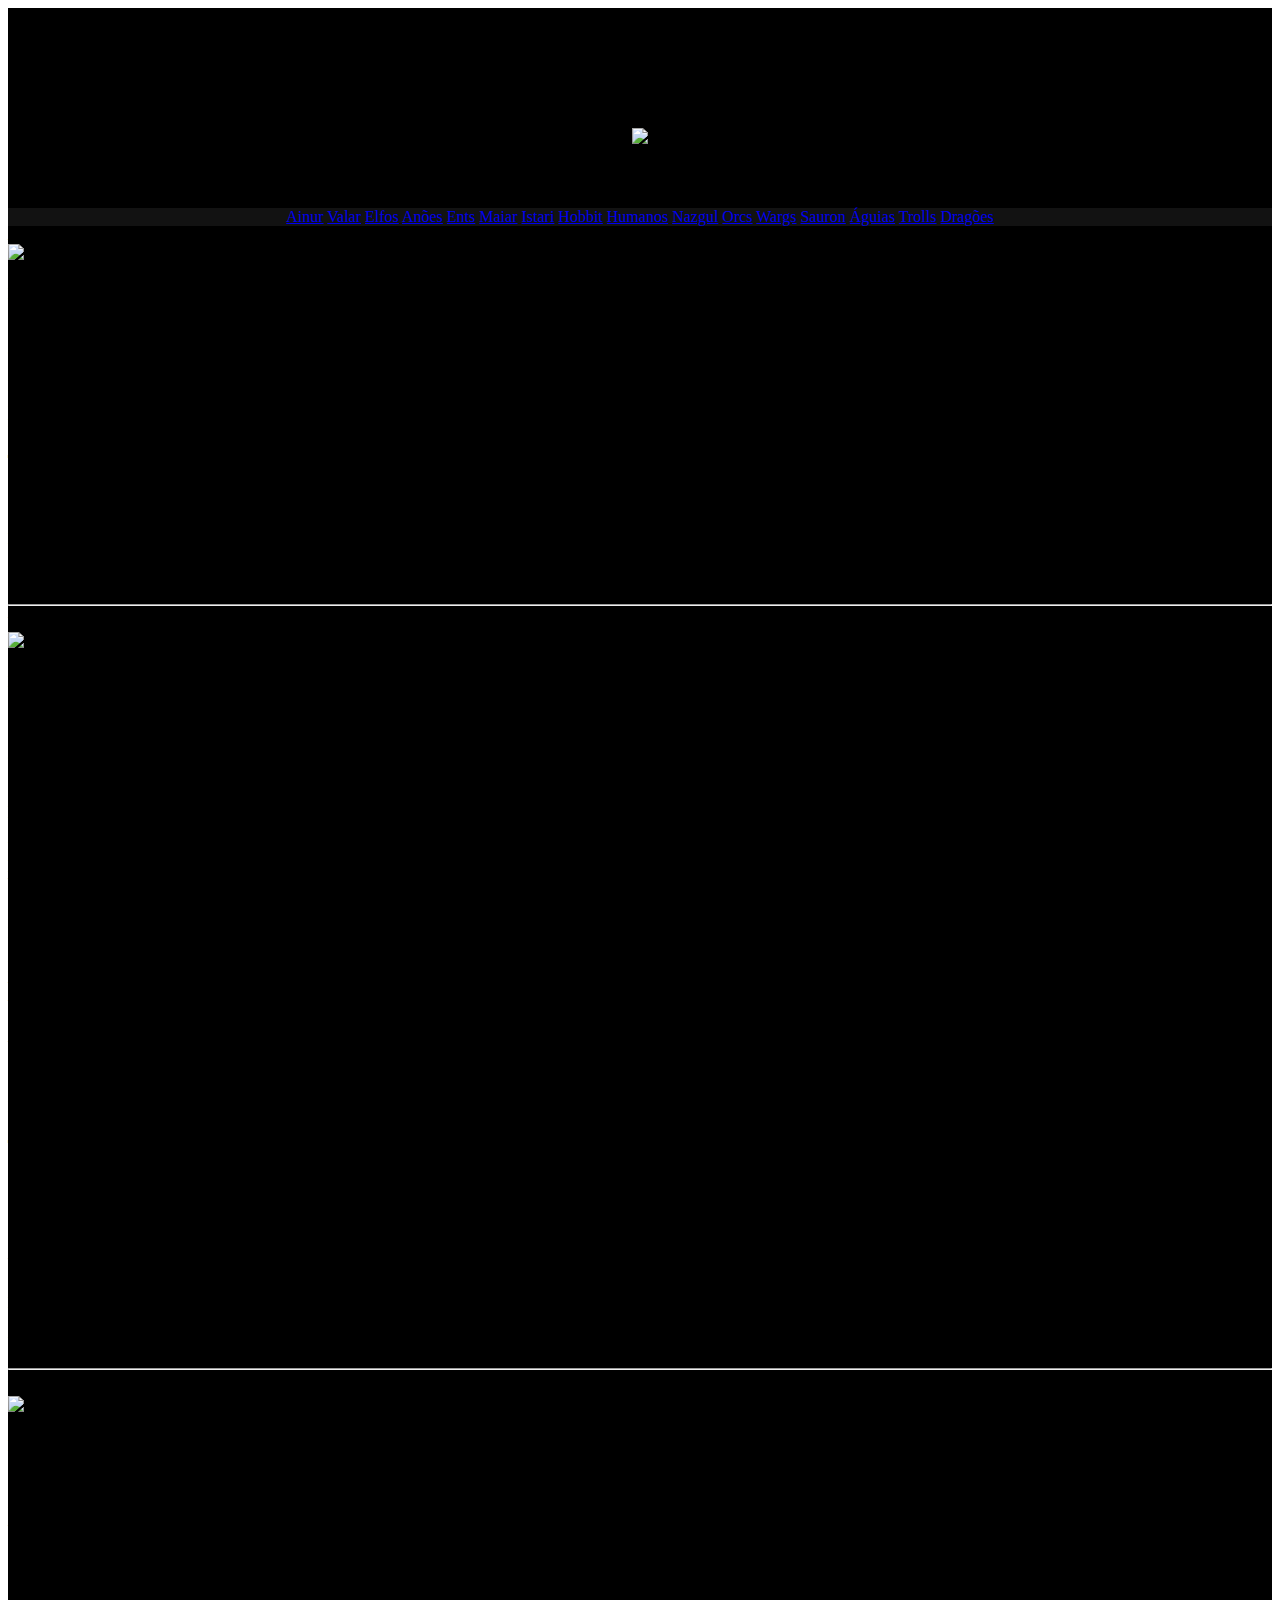
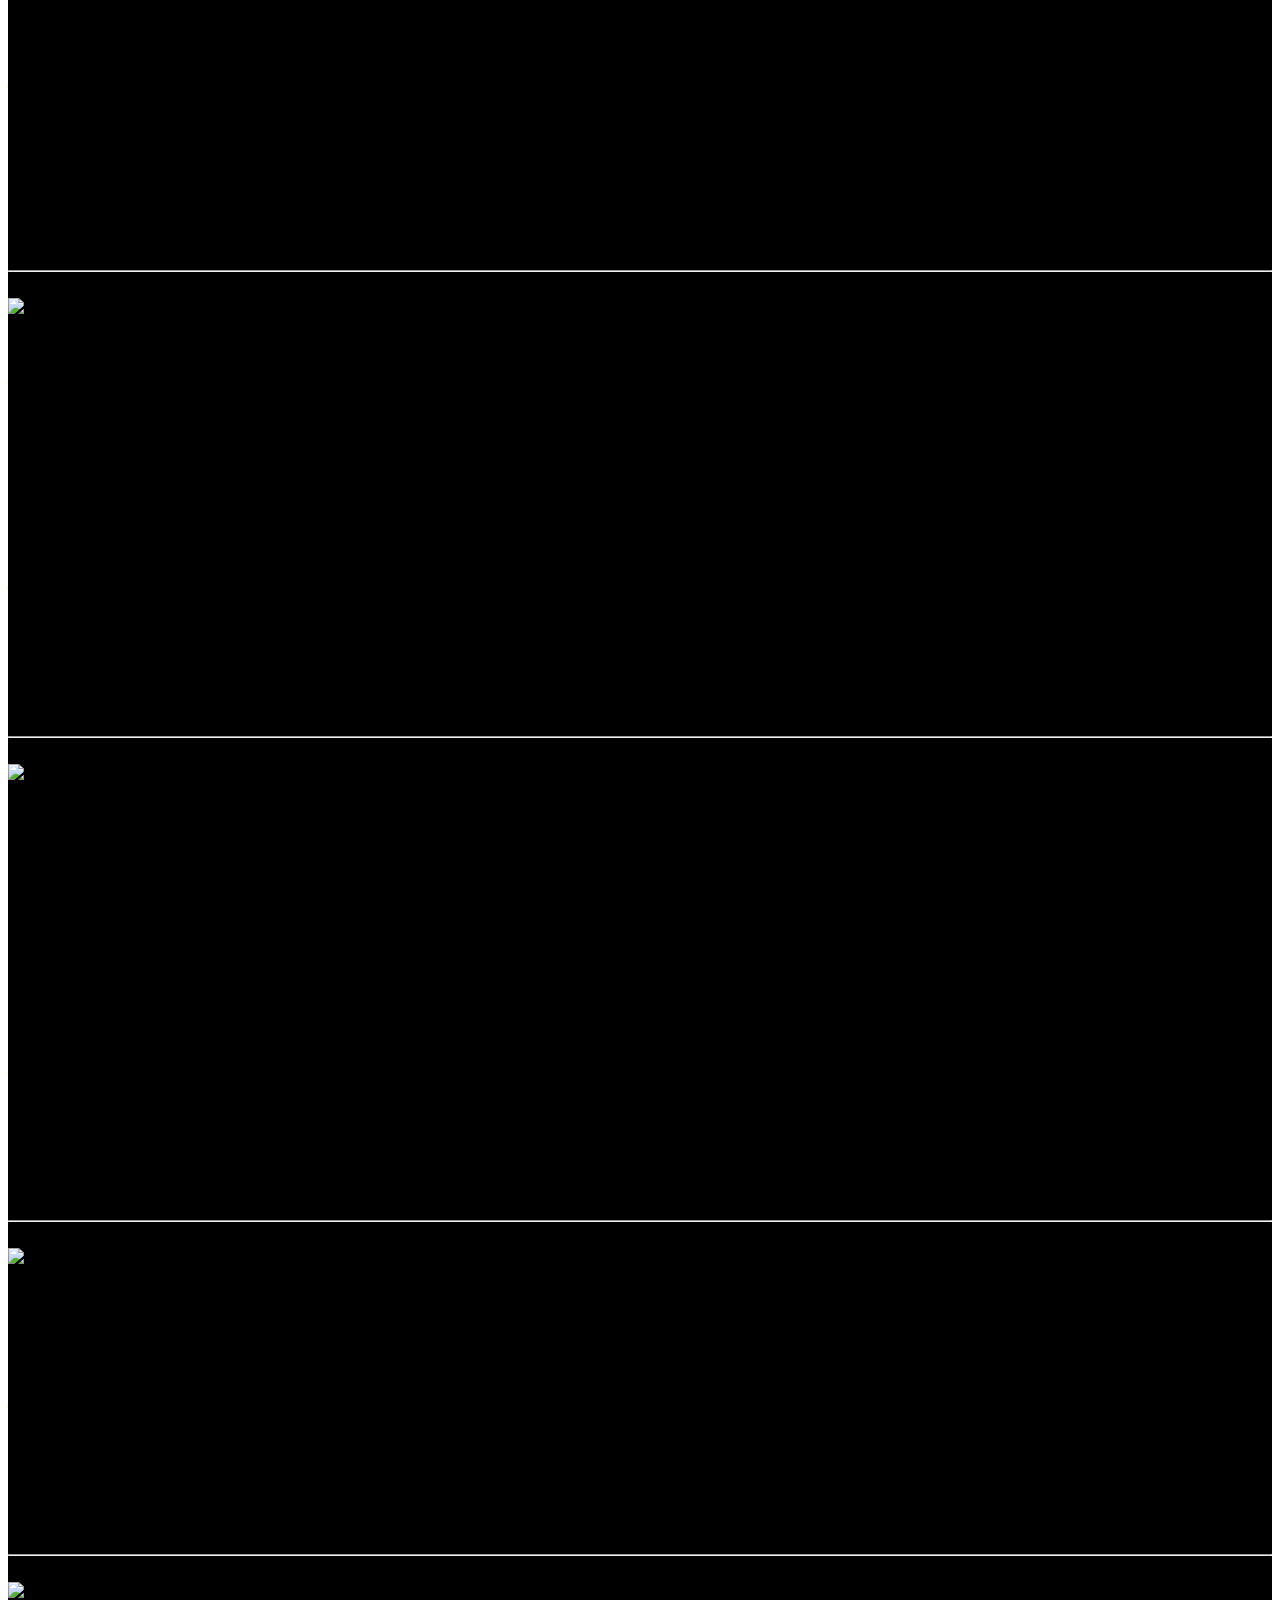
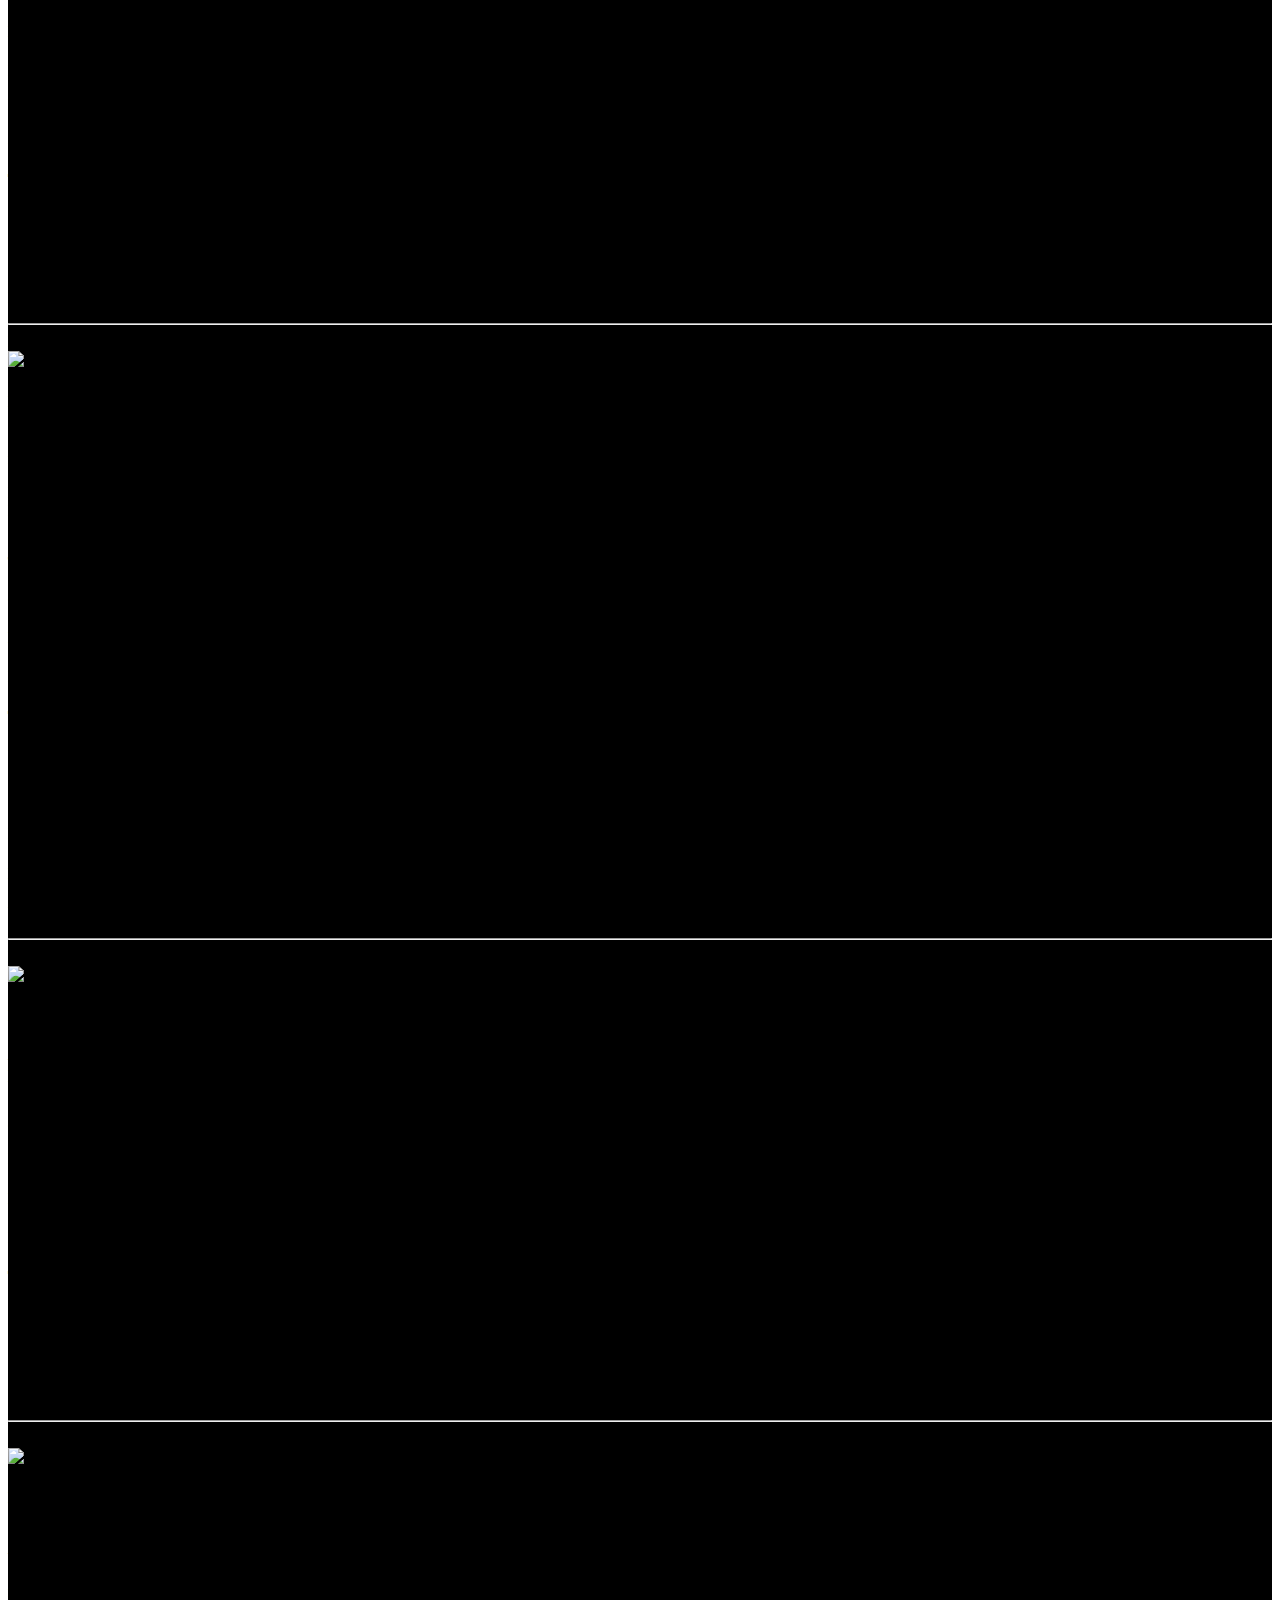
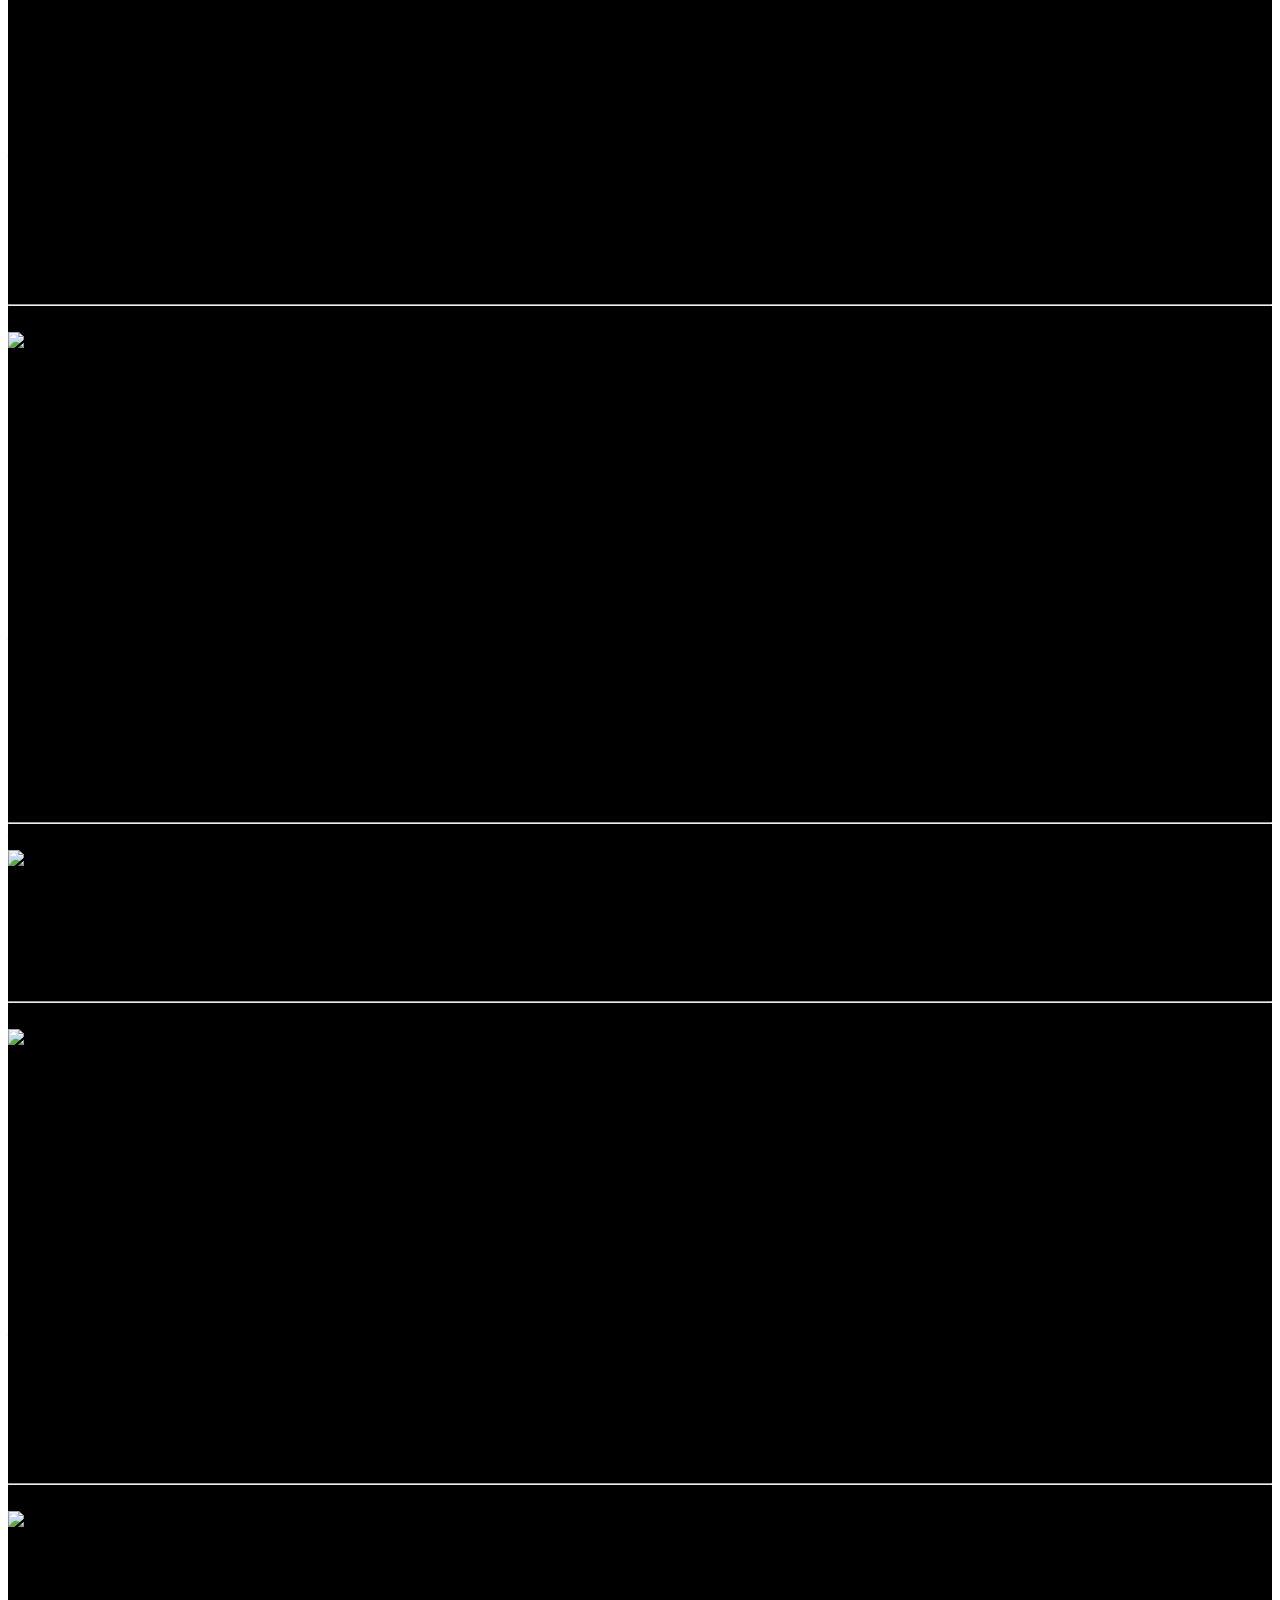
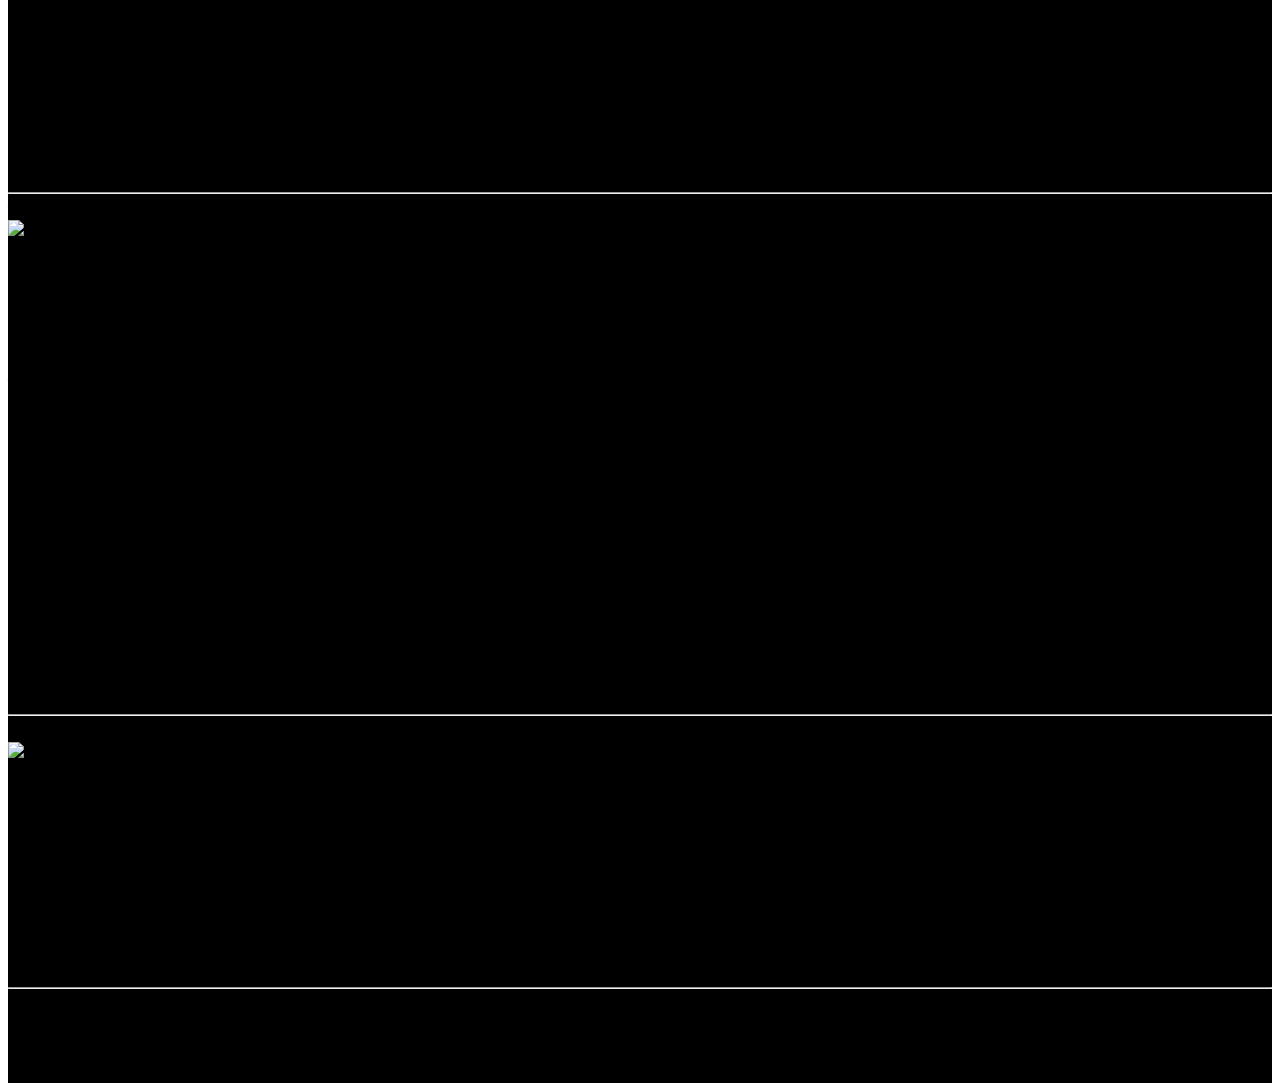
==== index.html @ 6ed72cf3 "Create index.html for bestiario GitHub Pages" ====
<!DOCTYPE html>
<html>
<head>
    <meta charset="UTF-8">
	<title>Lord of Rings</title>
	<link rel="stylesheet" href="Bestiario2.css" /> 
</head>
<body>
   <div style="background-color: black; padding: 50px 0px 50px 0px; border-radius: 0px;">
   <center><img style="padding:70px 0px 60px 0px;"src="titulo.png" width="90%"></center>
         <div style="background-color: #121212; padding: 0px 0px 0px 0px; border-radius: 0px;">
        <center><nav id="menu">

            <a href="#ainur">Ainur</a>       
            <a href="#valar">Valar</a>
            <a href="#elfos">Elfos</a> 
            <a href="#anoes">Anões</a> 
            <a href="#ents"> Ents</a> 
            <a href="#maiar">Maiar</a>
            <a href="#istari">Istari</a>
            <a href="#hobbit">Hobbit</a> 
            <a href="#humanos">Humanos</a> 
            <a href="#nazgul">Nazgul</a> 
            <a href="#orcs">Orcs</a> 
            <a href="#wargs">Wargs</a>
            <a href="#sauron">Sauron</a> 
            <a href="#aguias">Águias</a> 
            <a href="#trolls">Trolls</a>  
            <a href="#dragoes">Dragões</a> 
         </nav></center>
         </div>
     

    <article class="texto">
    <header id ="ainur">Ainur</header> 
    <img class ="criatura" src="data/ainur.jpg">
	 <div><h4>DESCRIÇÃO E ORIGEM</h4>
	 
	 <p> São espíritos imortais criados do pensamento de Eru Ilúvatar (os primeiros a serem criados por ele) antes da criação de Arda. Seu nome é traduzido do quenya como os Sagrados. A partir do tema que lhes foi proposto por Eru, desenvolveram a Grande Música. Alguns desceram a Eä, passando a ser conhecidos como Valar e Maiar.. </p>

	 <p> No princípio, os Ainur (que ainda não tinham este nome) se pareciam com um panteão de deuses pagãos, sendo comum haver Ainur irmãos ou com filhos. Posteriormente, eles foram se aproximando da ideia cristã de anjos. Seus aspectos físicos não apresentam descrições completas em escrito, afinal, segundo Tolkien estes seres poderiam assumir formas variadas e até mesmo revestir-se com seus pensamentos, descortinados por enorme glória e terror. Sua majestade se comparada às terras de Arda era grandiosa e inigualável, de acordo com o Silmarillion.
	 </p>
	 <h4>Tempo de Vida</h4>
	 <p> Imortais. </p>
	 <h4>Extra</h4>
	 <p> Capacidade de se comunicar por pensamento. </p>
	 </div>
     </article>
     <hr/>

    
    <article class="texto">
    <header id ="valar">Valar</header>
     <img class="criatura" src="data/valar.jpg">
	 <div><h4>DESCRIÇÃO E ORIGEM</h4>
	 <p> Os Valar e as Valier (singular, respectivamente Vala e Valië) são, na obra do escritor britânico J.R.R.Tolkien, deuses chamados Ainur que entraram em Eä, a Terra, no início dos Tempos para construí-la, guardá-la e governá-la. A palavra Valar significa, na língua élfica Quenya, Poderes do Mundo, ao passo que Valier, também em élfico significa Rainhas dos Valar. Outros nomes que são dados a eles são os Grandes, os Governantes de Arda, os Senhores do Oeste, os Senhores de Valinor e Poderosos de Arda. </p>

	 <p>Consta que o Ser Supremo, chamado Eru Ilúvatar, vivia só nas Mansões Eternas de Eä, até que, de seu pensamento, ele criou os Ainur, que são sua companhia. Os Ainur cantavam sozinhos ou em pequenos grupos, pois de início só compreendiam a parte da mente de Eru da qual tinham sido criados. Mas eles passaram a se tornar mais harmoniosos, passaram a compreender os outros Ainur, e então Eru Ilúvatar reuniu todos eles diante de si e propôs um tema. Os Ainur deveriam ornamentar este tema, fazendo uma Música, a chamada Ainulindalë, a Música dos Ainur. Eles assim fizeram mas então um dos Ainur, o mais poderoso deles, chamado Melkor, provocou uma dissonância, almejando fazer uma música própria, mas sua música era repetitiva e cansativa, e alguns dos Ainur próximos a ele começaram a desviar-se do propósito inicial de Eru, e assim a dissonância foi se espalhando, até que Eru se levantou do trono, sorrindo, e ergueu a mão esquerda, sugerindo um novo tema.  </p>
	 <p>Novamente Melkor entrou em dissonância com a Música, até que Eru ergueu a mão direita, com uma expressão severa e um terceiro tema surgiu, mas a música fútil de Melkor continuava e então Eru, com uma expressão terrível, ergueu as duas mãos e a Música cessou. </p>

      <p> Eru então, para mostrar a Melkor que nenhuma música seria tocada sem ter nele próprio a fonte mais remota, desnudou diante dos Ainur a visão que, ornamentando os Temas de Eru, eles tinham tido ao cantarem. E eles viram, dentro do Vazio, um globo, a Terra, que surgira na Música, e ela era linda, e eles viram os esplendorosos Filhos de Eru. E Eru então fez com que toda a visão se tornasse realidade, dizendo "Eä! Que essas coisas Existam!". </p>

      <p> Alguns dos Ainur que se enamoraram de Arda, a Terra, puderam descer para lá, pois a visão ainda não era plenamente concreta: seriam eles que teriam de trabalhar para que assim fosse. Desses espíritos que desceram à Terra, os mais poderosos foram chamados de Valar, e os menos poderosos, de Maiar.</p>

      <p>Iniciou-se assim o Governo dos Valar na Terra. Melkor desceu junto, e secretamente cobiçava a Terra; e tudo que os outros Valar faziam, ele desfazia, e os outros se exauriam em reparar os danos. Esse foi o início da Terra e da História dos Valar como seus governantes.. 
	 </p>
	 <h4>Tempo de Vida</h4>
	 <p> Imortais. </p>   
	 <h4>Idioma</h4>
	 <p> Valarin. </p>
	 <h4>Extra</h4>
	 <p> Uma das suas excentricidades é a arte de fumar, dizem ter sido eles que inventaram a "erva de cachimbo" e dizem ser a sua contribuição ao mundo </p>
	 </div>	
     </article>
     <hr/>
	
	
    <article class="texto">
    <header id ="elfos">Elfos</header>
    <img class="criatura" src="data/elfo.jpg">
	 <div><h4>DESCRIÇÃO E ORIGEM</h4>
	 <p> Os primeiros elfos teriam surgido em Cuiviénen, no extremo Leste da Terra Média, longas Eras antes da ascensão do Sol ou da Lua, no tempo em que as Duas Árvores ainda brilhavam. Foram inicialmente vistos por Oromë, mas viram primeiro as estrelas e por isso reverenciam Varda Elentári acima de todos os outros Valar. Convidados pelos Valar a juntarem-se-lhes no Reino Abençoado, os elfos empreenderam um longa viagem desde Cuiviénen até à costa oeste da Terra-média. </p>

	 <p>Os Elfos, auto-denominados Quendi, são uma das raças da Terra Média, baseados nas criaturas lendárias da Mitologia nórdica. São uma raça que, juntamente com os homens formam os "Filhos de Ilúvatar". São descritos como altos e belos, parecidos com os Valar (espécie de anjos), só que menores em estatura e poder, e são imortais, pelos menos enquanto o Mundo, chamado Arda, existir.</p> 
	 <h4>Repouso</h4>
	 <p> Descansam admirando a luz da lua e das estrelas cerca de 4h por dia. </p>
	 <h4>Tempo de Vida</h4>
	 <p> Imortais, não envelhecem nem adoecem, e se forem mortalmente feridos ou se sofrerem um grande desgosto seu corpo morre, mas seu espírito sobrevive. O espírito é enviado para as Mansões de Mandos onde permanece até poder reencarnar, em um corpo idêntico e com as mesmas lembranças. Um direito que os elfos têm é o de ir, se assim desejarem, para Valinor, no continente sagrado de Aman, destino esse vedado aos mortais </p>
	 <h4>Idioma</h4>
	 <p> Sua língua comum é o Sindarin, mantendo algumas palavras de Quenya. </p>
	 </div>
	 </article>
	 <hr/>

    
    <article class="texto">
    <header id="anoes">Anões</header>
    <img class="criatura" src="data/anao.jpg">
	 <div><h4>DESCRIÇÃO E ORIGEM</h4>

	 <p> Têm suas origens através dos Sete Pais dos Anões, os primeiros a serem criados no princípio dos tempos. Seus anões, assim como os da mitologia germânica, são descritos como grandes minerados, metalúrgicos e bons de coração; são ainda extremamente orgulhosos e, ocasionalmente, oficiosos. </p>

	 <p>Seus nomes são retirados do texto da Edda em verso, entretanto, mais do que apenas nomes fornecidos, Tolkien cria significado e contexto aos nomes de cada anão em seus livros. Assim como a maiorias dos personagens, raças e criaturas da Terra Média, possuem múltiplos nomes conhecidos em diferentes línguas construídas. Chamam a si mesmos de Khazad, em sua língua materna. Seu nome em Sindarin é Hadhodrim e em Quenya, especialmente pelos Noldor, eram chamados de Casari. No entanto, os Sindar os chamavam de Naugrim ou Nogothrim, o Povo Nanico. </p>

	 <h4>Repouso</h4>
	 <p> Dormem pouco e possuem sono leve, acordando com qualquer ruído suspeito. </p>
	 <h4>Tempo de Vida</h4>
	 <p> Vivem cerca de 250 anos. </p>

	 <h4>Idioma</h4>
	 <p> Khuzdül, idioma ensinado por Aule, quando os criou. </p>

		</div>
	 </article>
	 <hr/>

    
   <article class="texto">
   <header id="ents">Ents</header>
	 <img class="criatura" src="data/ent.jpg">
	 <div><h4>DESCRIÇÃO E ORIGEM</h4>
	  <p> Os Ents são uma raça antiqüíssima que apareceu na Terra-média junto dos Elfos. Aparentemente foram criados por Eru Ilúvatar, atendendo aos pedidos de Yavanna depois que ela soube que os Anões, crias de seu marido Aulë, precisariam derrubar as árvores que ela tanto amava. Os Ents foram então criados como Pastores das Árvores, para proteger as florestas dos Orcs, Anões e outros perigos. Embora fossem criaturas sensíveis desde seu despertar, eles não aprenderam a falar até serem ensinados pelos Elfos. </p>

      <p>Ents são criaturas arvorescas, tornando-se de certa forma parecidos com as árvores das quais eram pastores. Variavam nas feições, em altura e tamanho, cor e número de dedos das mãos e dos pés. Estavam sujeitos às mesmas fraquezas mortais, como fogo ou algo maior que eles que os pudesse atingir. Um Ent assemelha-se em partes com a espécie de árvore que guarda. É seu papel cuidar das florestas e por isso raramente envolvem-se com o mundo exterior ao seu. </p>

	 <h4>Repouso</h4>
	 <p> Dormem de anos em anos </p>
	
	 <h4>Tempo de Vida</h4>
	 <p> O mais antigo tem mais de 18000 anos. Não se sabe ao certo o quanto podem viver. </p>
	
	 <h4>Idioma</h4>
	 <p> Possuem idioma próprio, mas raramente o utilizam. </p>
	 </div>
     </article>
	 <hr/>

    
	<article class="texto">
	<header id ="maiar">Maiar</header>
	<img class="criatura" src="data/maiar.jpg">
	 <div><h4>DESCRIÇÃO E ORIGEM</h4>
	 <p> São espíritos primordiais (Ainur) que desceram com os Valar para Arda, embora em poder menor do que o dos Valar. Vieram para ajudar a construir Arda e para servir aos Valar. </p>

	 <p>A origem seria a mesma dos Valar. Há fontes que digam que os Valar e os Maiar são os mesmos, sendo o primeiro mais forte do que o segundo. 
	 </p>
	 <h4>Tempo de Vida</h4>
	 <p> Imortais. </p>
	 <h4>Idioma</h4>
	 <p> Valarin. </p>
	 </div> 	
     </article>
     <hr/>

    
    <article class="texto">
    <header id ="istari">Istari</header>
    <img class="criatura" src="data/istari.jpg">
	 <div><h4>DESCRIÇÃO E ORIGEM</h4>
	 <p> Eram um pequeno grupo de magos, de aspecto semelhante ao dos Homens, mas possuindo capacidades físicas e mentais muito maiores. </p>

	 <p>Estes magos eram Maiar enviados pelos Valar na Terceira Era da Terra Média, para ajudar na luta contra Sauron. Eram chamados de Istari ("Sábios") pelos elfos (em Sindarin: Ithryn). Sendo Maiar, eram da mesma ordem de Sauron, mas não podiam mostrar seu poder total, pois não tinham, como Sauron, descido para Arda em sua forma divina, o que lhes teria deixado tão poderosos quanto aquele. Sua missão era apenas organizar os povos da Terra-média na resistência contra o inimigo. 
	 </p>
	 <h4>Tempo de Vida</h4>
	 <p> Imortais </p>
	 <h4>Idioma</h4>
	 <p> Não se sabe da existência de um idioma próprio, mas eles tinham conhecimento de várias línguas da Terra-Média. </p>
	 </div>
     </article>
     <hr/>

    
	<article class="texto">
	<header id ="hobbit">Hobbits</header>
	<img class="criatura" src="data/hobbit.jpg">
	 <div>
	 <h4>DESCRIÇÃO E ORIGEM</h4>
	 <p> Quando o fogo luminoso do Sol entrou no Mundo surgiu a raça de Homens, é dito que naquela mesma Era também surgiram no Leste os seres que foram chamados de Hobbits, que diziam ser relacionadas com os Homens, contudo eles eram menores que Anões. </p>

	 <p>Nada é conhecido dos Hobbits como raça antes do ano de 1050 da Terceira Era, quando é dito que eles viveram com os homens do norte de Anduin entre as Montanhas Nubladas e a Floresta Verde. Naquele século uma força do mal entrou em na Floresta Verde, que foi então chamada Mirkwood. Este provavelmente foi o evento que forçou a migração dos Hobbits para fora dos vales. Nos séculos seguintes, os Hobbits migraram para as montanhas nubladas em Eriador, onde descobriram os Elfos, e uma terra fértil e livre.  </p>
	 <p>Todos o Hobbits, homens tem certas características femininas compartilhadas. Todos no geral tem uma altura entre 1,20 e 1,30. Chamam a atenção por ter um semblante Meriadoc a bem nutrido, seus cabelos são marrons e quase sempre ondulados, e sempre caminham de pés descalços, (que são enormes). São pessoas modestas e conservadoras, gostam de cuidar das vidas umas das outras, e quase sempre passam toda a vida na mesma aldeia. Apesar disso, amam festas, principalmente, com muita comida e bebida. 
	 </p>
	 <h4>Repouso</h4>
	 <p> Dormem de 10 a 12 horas.</p>
	 <h4>Tempo de Vida</h4>
	 <p> Podem viver até 100 anos. </p>
	 <h4>Idioma</h4>
	 <p> Difere da língua geral - westorn - apenas nos nomes. </p>

	 <h4>Extra</h4>
	 <p> Uma das suas excentricidades é a arte de fumar, dizem ter sido eles que inventaram a "erva de cachimbo" e dizem ser a sua contribuição ao mundo </p>
	 </div>
		
	 </article>
	 <hr/>

    
	<article class="texto">
	<header id ="humanos">Humanos</header>
	<img class="criatura" src="data/humanos.jpg">
	 <div>
	 <h4>DESCRIÇÃO E ORIGEM</h4>
	 <p> A raça dos homens era também chamada de Sucessores, por serem os segundos a serem planejados para herdar a terra na mente de Ilúvatar. Os mais jovens dos Filhos de Ilúvatar ganharam dele, um presente: a Morte, ao contrário dos elfos, cujo espírito não abandona a Terra.</p>

     <p> Os Pais dos Homens despertaram ao primeiro nascer do Sol no interior da Terra-Média, e durante a Primeira Era caminharam para o Oeste (e consequentemente para Beleriand) onde encontraram os elfos. Os primeiros homens que chegaram no Oeste encontraram Finrod, e esse os chamou de Edain, os amigos dos Elfos.
     </p>

     <p>É a raça mais numerosa e têm uma participação muito ativa na política e história da Terra-média. </p>
	
	 <h4>Repouso</h4>
	 <p> Dormem cerca de 8h por dia.</p>

	 <h4>Tempo de Vida</h4>
	 <p> Sua média de vida é 90 anos. </p>
	 
	 <h4>Idioma</h4>
	 <p> Falam apenas a língua geral, westorn. </p>
	 </div>

		
	 </article>
	 <hr/>

    
	<article class="texto">
	<header id ="nazgul">Nazgul</header>
	<img class="criatura" src="data/nazgul.jpg">
	 <div>
	 <h4>DESCRIÇÃO E ORIGEM</h4>
	 <p> Os Nazgûl foram grandes reis dos homens que receberam nove Anéis de Poder. Com a forja do Um Anel, eles se tornaram escravos involuntários de Sauron e, eventualmente, seus principais tenentes. Depois de muitos anos o efeito dos anéis os transformaram em espectros invisíveis para todos menos para Sauron e para quem usasse o Um Anel. Eles viajaram para o exterior cobertos com capas pretas e armaduras de prata que lhes deu forma. Eles eram considerados como os "... servos mais terríveis" de Sauron, sendo o mais notável entre eles o Rei bruxo de Angmar, o guerreiro mais mortal das forças de Mordor. </p>
	 <p> Aos Nazgûl sem nome foram dados nomes não oficiais, tais como The Undying (O Imortal), The Tainted (O Contaminado), The Dark Marshal (O Marechal das Trevas), The Shadow Lord (O Senhor das Sombras), The Betrayer (O Traidor), The Dwimmerlaik (Senhor dos Nazgül), e The Knight of Umbar (O Cavaleiro da Umbar).
	 </p>
	 
	 <h4>Repouso</h4>
	 <p> Não sentem cansaço fadiga ou exaustão.</p>
	 
	 <h4>Tempo de Vida</h4>
	 <p> Seus espíritos são libertados quando Sauron é destruído. </p>
	
	 <h4>Idioma</h4>
	 <p> Língua negra de Modor, na sua forma mais antiga e pura. </p>
	 </div>
	 </article>
	 <hr/>

  
	<article class="texto">
	<header id ="orcs">Orcs</header>
	<img class="criatura" src="data/orc.jpg">
	 <div>
	 <h4>DESCRIÇÃO E ORIGEM</h4>
	 <p>  Morgoth, incapaz de criar seres independentes de sua vontade, torturou e mutilou Elfos, da divisão dos Avari, tornando-os orcs. </p>
	 <p>
	 	Embora sejam estúpidos, são retratados como seres infelizes, que odeiam todos, incluindo a si mesmos e aos seus mestres, que servem por medo. São incapazes de fazer coisas belas como os Elfos, mas conseguem criar instrumentos para ferir e destruir.
	 </p>

	 <p>São descritos como criaturas humanóides feias, geralmente menor do que os Humanos. Muitos têm braços compridos como macacos, e costas e pernas arqueadas. Seu sangue é negro e azedo, remanescências de corpos ressuscitados.
	 </p>
	 <h4>Repouso</h4>
	 <p> Dormem pouco, apenas o suficiente.</p>
	 <h4>Tempo de Vida</h4>
	 <p> Algumas evidências apontam para o fato de que se não são imortais, os orcs ao menos vivem muito. </p>
	 <h4>Idioma</h4>
	 <p> Os orcs não tinham língua própria, somente uma coletânea de palavras corrompidas oriundas de várias outras línguas. Entretanto, cada tribo desenvolveu dialetos que eram bastante diferentes entre si, de modo que quando necessário, eles usavam o Westron, a Língua Geral, embora com um sotaque cruel. Algumas palavras são oriundas da Língua Negra de Mordor, que passou a ser largamente usada na Terceira Era, quando Sauron retomou o poder. </p>
     </div>
	 </article>
	 <hr/>

    
    <article class="texto">
    <header id ="wargs">Wargs</header>
    <img class="criatura" src="data/war.jpg">
     <div>
	 <h4>DESCRIÇÃO E ORIGEM</h4>
	 <p>  Provido do inglês arcaico warg, os Wargs ou Lobos Selvagens são, na mitologia de Tolkien, uma espécie de lobo violento, que habita a Terra Média. Geralmente estão acompanhado de Orcs, a quem permitiram serem montados nas batalhas. É provável tenham descendidos dos lobos de caça da linhagem de Carcharoth da Primeira Era. Eles possuem uma aparência repugnante, que lembra um pouco um lobo/cachorro nas patas, no torso e no rabo. Porém, tem aquele aspecto de "zumbi" dos Orcs no geral. </p>
	 </div>
     </article>
     <hr/>

  
	<article class="texto">
	  <header id ="sauron">Sauron</header>
	<img class="criatura" src="data/sauron.jpg">
	 
	 <div><h4>DESCRIÇÃO E ORIGEM</h4>
	  <p> No início dos tempos, antes que os Valar entrassem em Arda (a Terra), Sauron era um dos mais poderosos maiar, aprendiz de Aulë.</p>
      <p> Sauron se sentiu atraído por Melkor, ou Morgoth,  tornando-se seu tenente mais fiel e sendo o segundo depois dele, mesmo quando o Vala foi derrotado e aprisionado nos confins do mundo.
      </p>
      <p> Na Primeira Era, ele aparece como antagonista de Beren e Lúthien na Balada de Leithian. Após a derrota de Morgoth, os Valar intimaram Sauron a comparecer em julgamento, onde seria tratada a sua pena. Depois que ela fosse cumprida, ele seria liberto e voltaria a viver em paz. Mas, com medo, Sauron fugiu da presença deles. Em pouco tempo Sauron, talvez pela ausência de seu senhor, tornou-se razoavelmente bom. Mas na solidão e numa espécie de exílio, começou a maquinar o mal. 
      </p>
	 
	 <h4>Repouso</h4>
	 <p> Descansa, periodicamente, de olhos abertos.</p>
	 <h4>Tempo de Vida</h4>
	 <p> É imortal por natureza, mas falece quando seu espírito é consumido. </p>
	 <h4>Idioma</h4>
	 <p> Sua própria língua, o idioma de Mordor. </p>
	 </div>	
	 </article>
	 <hr/>

    
	<article class="texto">
	<header id ="aguias">Águias</header>
	<img class="criatura" src="data/aguias.jpg">
	 <div>
  
	  <h4>DESCRIÇÃO E ORIGEM</h4>
	 
     	<p>As Águias eram imensas aves voadoras sapientes e que podiam falar. Muitas vezes referidas enfaticamente como as Grandes Águias, aparecem, geralmente e intencionalmente servindo como agentes de eucatástrofe ou deus ex machina, em várias partes de sua obra em várias partes de seu conto, de O Silmarillion e os relatos de Númenor para O Hobbit e O Senhor dos Anéis.</p>

        <p>Estas criaturas foram geralmente criadas para serem semelhantes as águias reais (por exemplo, como uma espécie independente da subfamília dos buteoninos), mas muito maiores. Em O Silmarillion, Thorondor é dito ter sido o maior deles e de todos os pássaros, com uma envergadura de 55 metros.</p>

        <h4>Extra</h4>
        <p>A diferença entre águias "comuns" e as Grandes Águias é destaque descrito em O Hobbit:
        <br/>
        " Águias não são pássaros gentis. Algumas são covardes e cruéis. Mas a raça antiga das montanhas do norte são as maiores de todas as aves, pois elas eram orgulhosas e fortes e de coração nobre. "</p>
        </div>
       
     </article>
     <hr/>

    
    <article class="texto">
    <header id ="trolls">Trolls</header>
    <img class="criatura" src="data/troll.jpg">
     	<div>
	 <h4>DESCRIÇÃO E ORIGEM</h4>
	 <p> Morgoth, o Valar maligno, criou os primeiros Trolls antes da Primeira Era. Eles eram fortes e cruéis, mas criaturas estúpidas. Sua grande fraqueza era virar pedra ao ver a luz do sol. Ninguém sabe como Morgoth conseguiu criá-los, embora Barbárvore disse que Trolls foram "feitos ... como uma cópia dos Ents", como Orcs eram cópias dos Elfos. Eles são provavelmente uma forma corrompida de alguma raça existente da Terra Média, como Morgoth e Sauron só poderiam corromper as criaturas que já existiam, e não criar uma nova vida. </p>

	 <h4>Tipos de Trolls</h4>
	 <ul>
			<li>Trolls de pedras</li>
			<li>Trolls das colinas</li>
			<li>Trolls das Cavernas</li>
			<li>Trolls das Montanhas</li>
			<li>Trolls das naves</li>
			<li>Olog-hai</li>
			<li>Troll-Homem</li>
		</ul>
	 

	 <h4>Idioma</h4>
	 <p> Falam com grossos acentos de Cockney. </p>
	 
	 <h4>Extra</h4>
	 <p> Gostam de comer carne (como carne de carneiro, hobbits e anões) e de beber cerveja. </p>
	 </div>
		
     </article>
     <hr/>

    
    <article class="texto">
    <header id ="dragoes">Dragões</header>
    <img class="criatura" src="data/dragoes.jpg">
     <div>
	 <h4>DESCRIÇÃO E ORIGEM</h4>
	 <p> Os dragões foram criados por Morgoth durante a Primeira Era, quando Glaurung, o primeiro dragão aparece. Porém durante as guerras, eles foram quase extintos. Porém, smaug foi o último dos dragões que mais tarde acaba encontrando a sua morte. com isso os dragões foram extintos da terra-média. </p>

	 <p>O primeiro dragão foi Glaurung, que surgiu a partir dos poços de inferno de Angband, como uma tempestade de vento e fogo como última defesa do reino de Dor Daedeloth. </p>
	 <h4>Extra</h4>
	 <p> Os dragões de Tolkien são capazes de se reproduzirem por conta própria, e em idades posteriores a charneca murchada é supostamente o seu terreno de desova. </p>
	  </div>
      </article>
      <hr/>
<center><footer>Desenvolvido por Thamires de Andrade para cadeira de Autoração Multimida 2 </footer></center>
<center><footer>Os textos e imagens foram retirados do Google </footer></center>
</div>
</body>
</html>
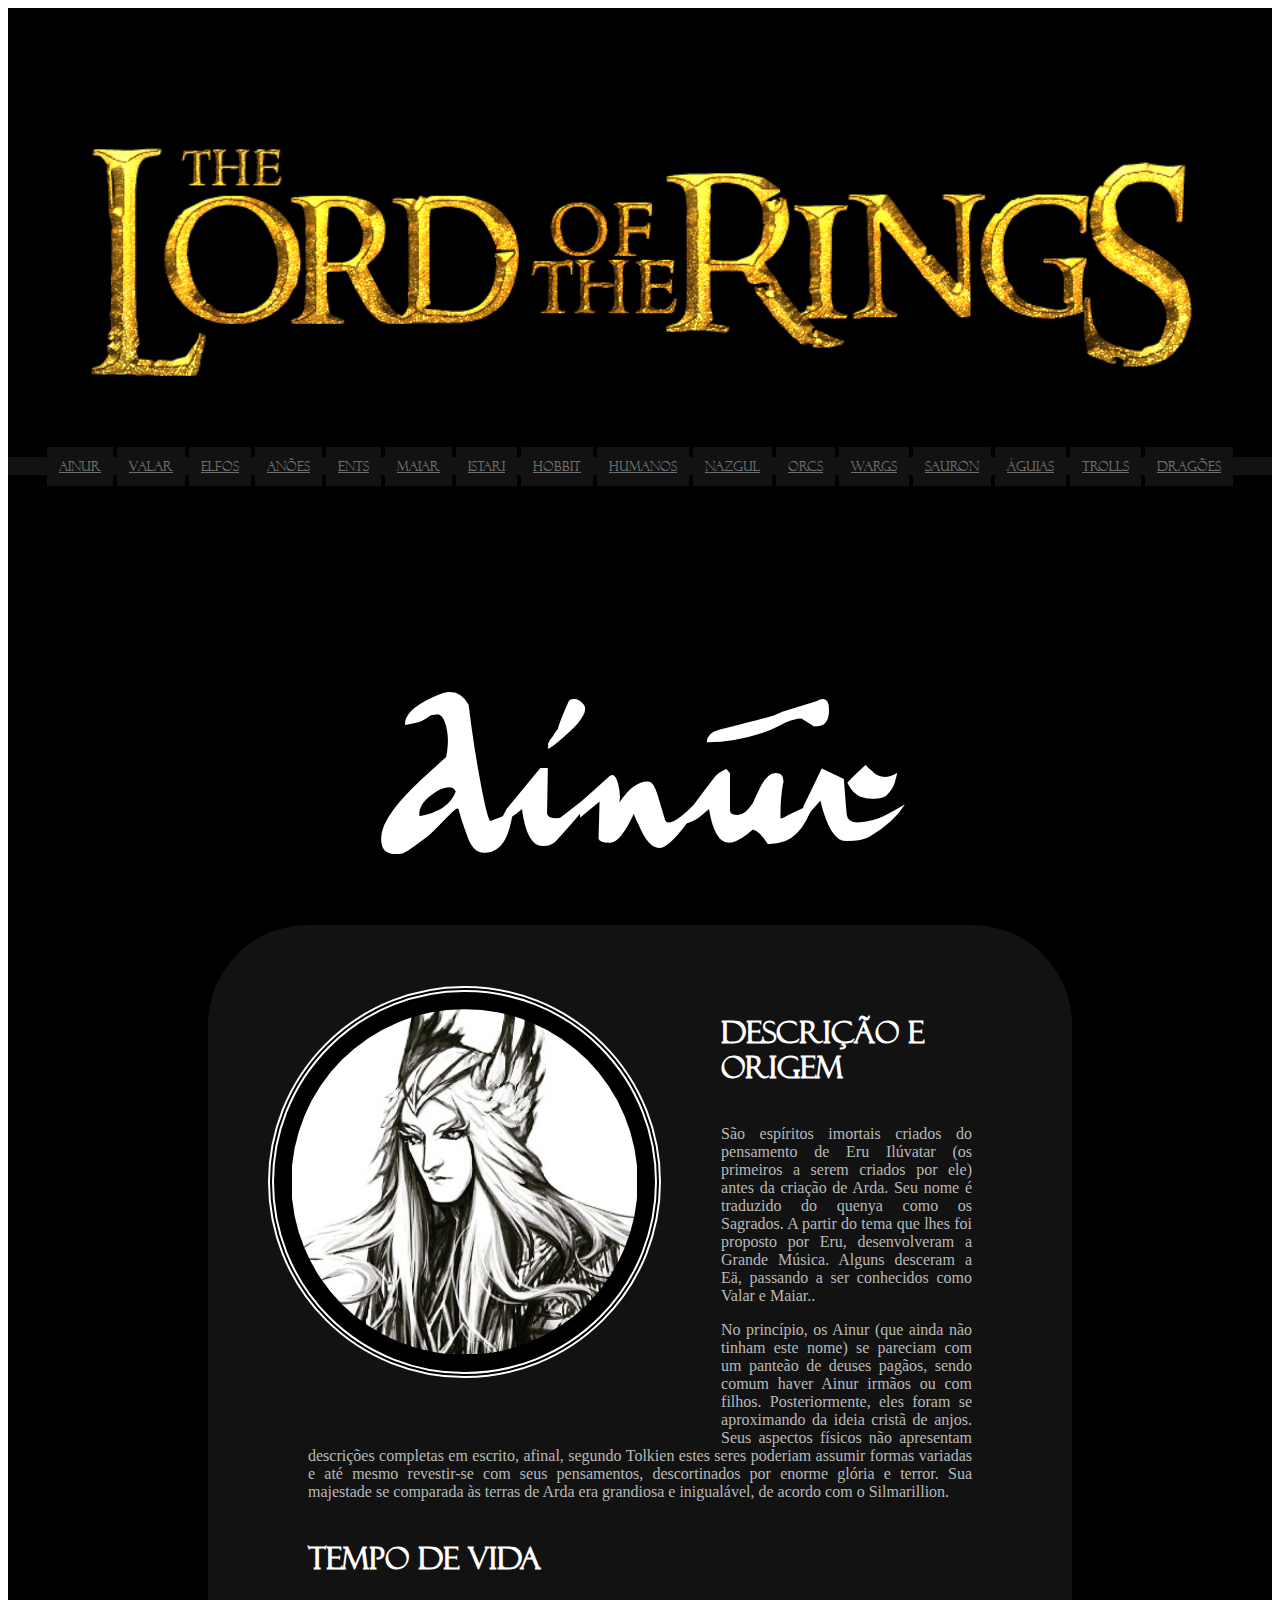
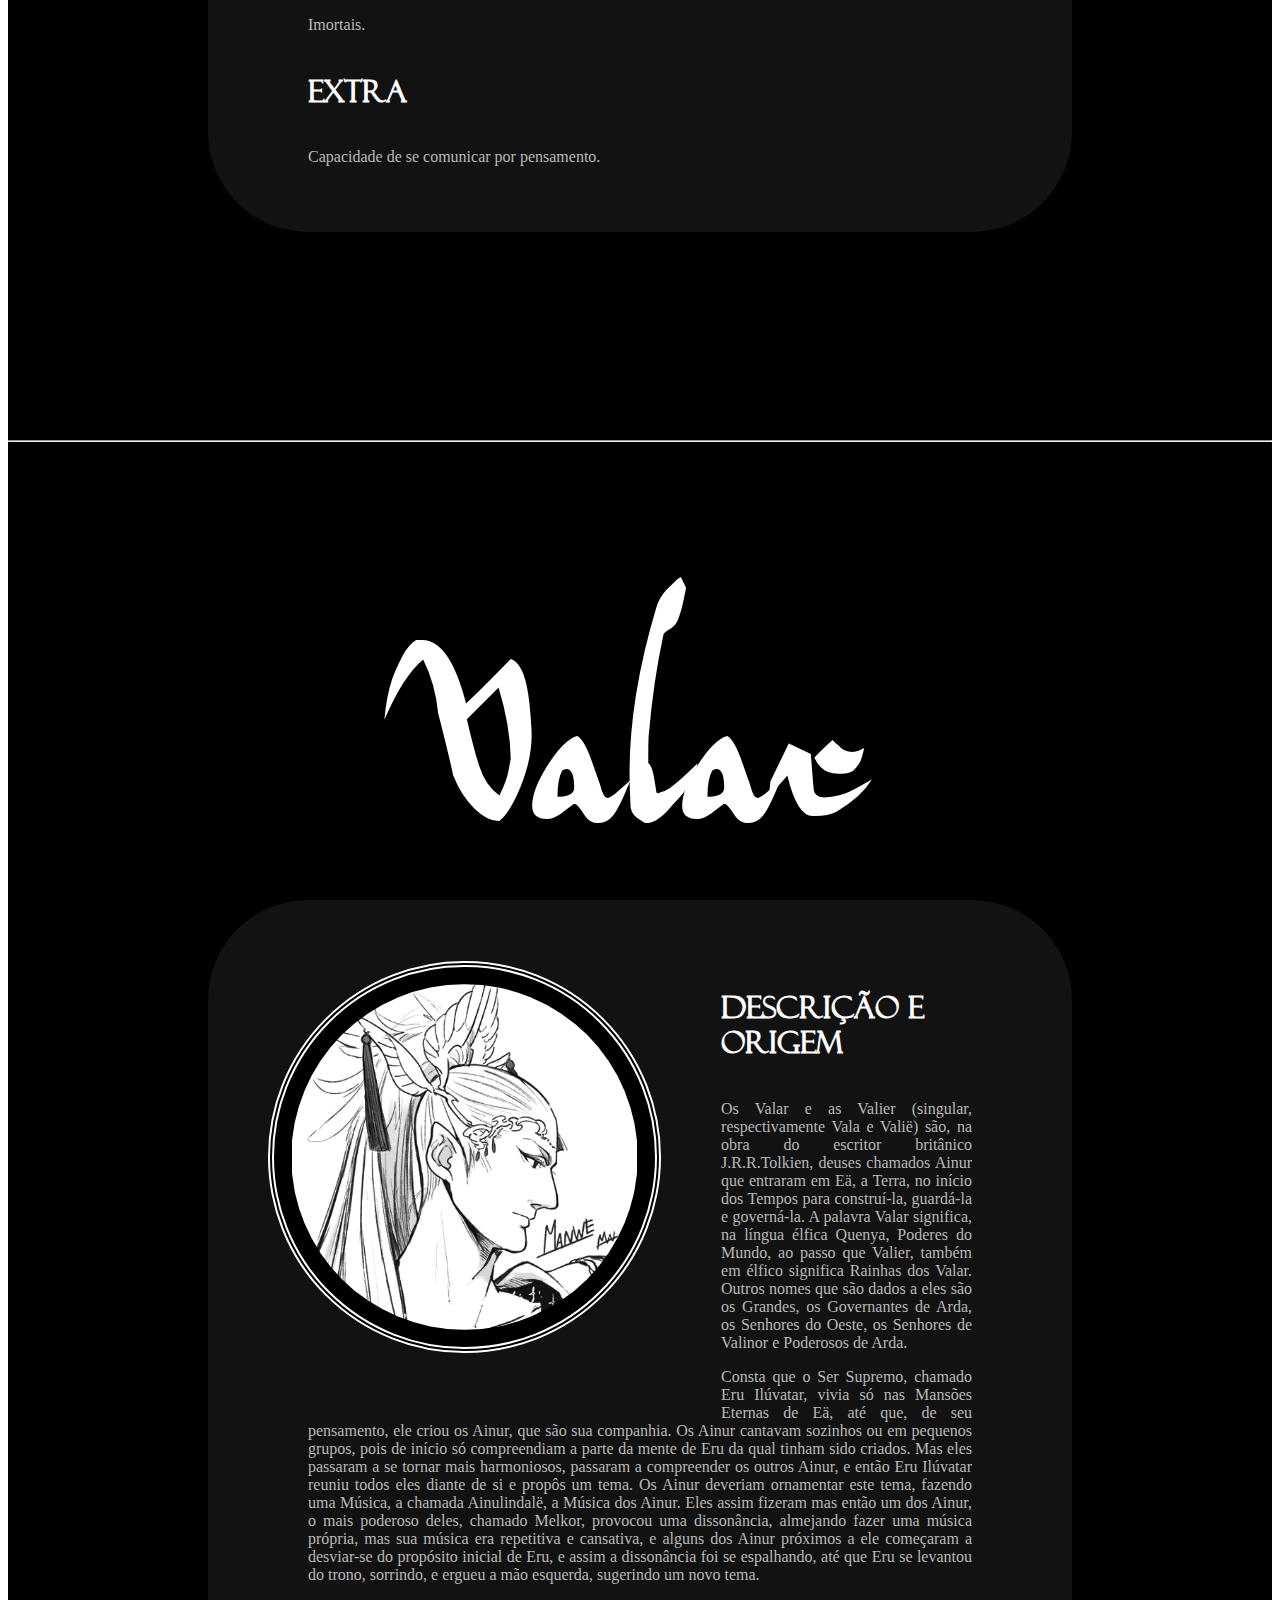
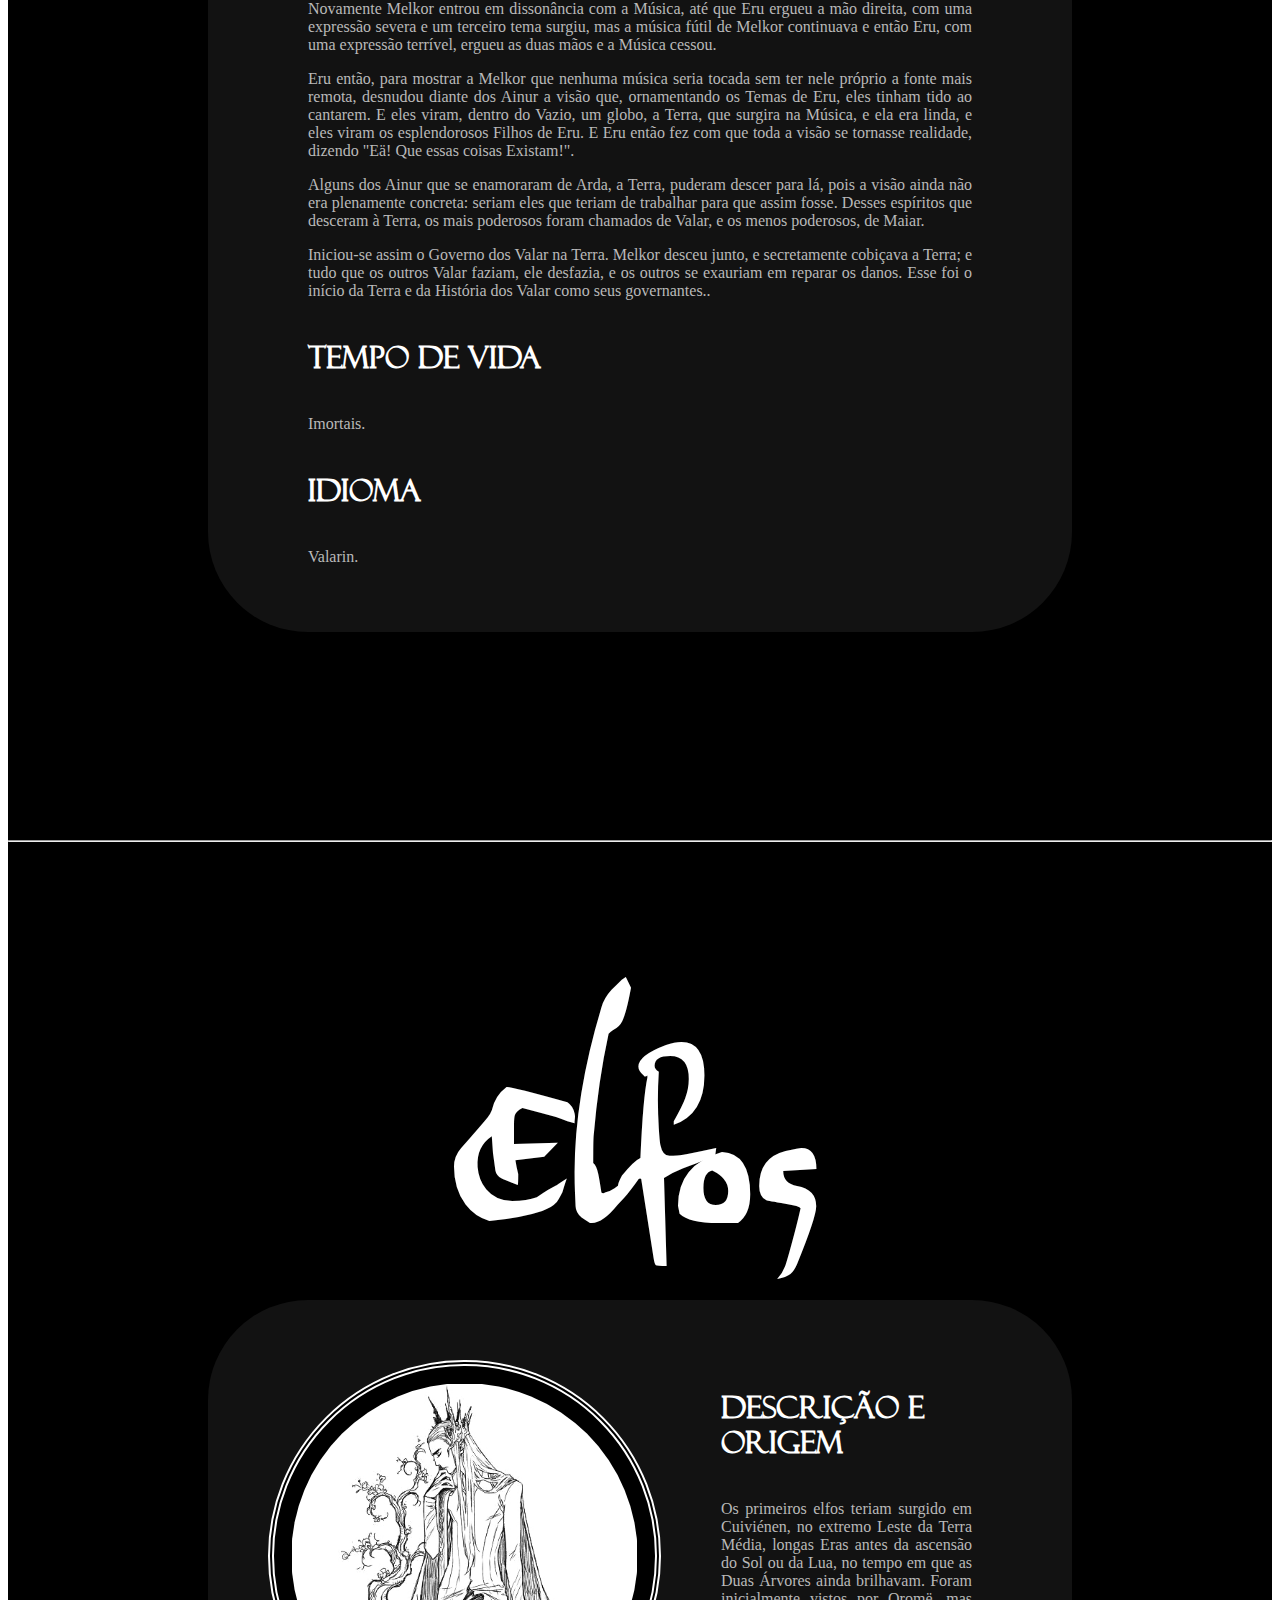
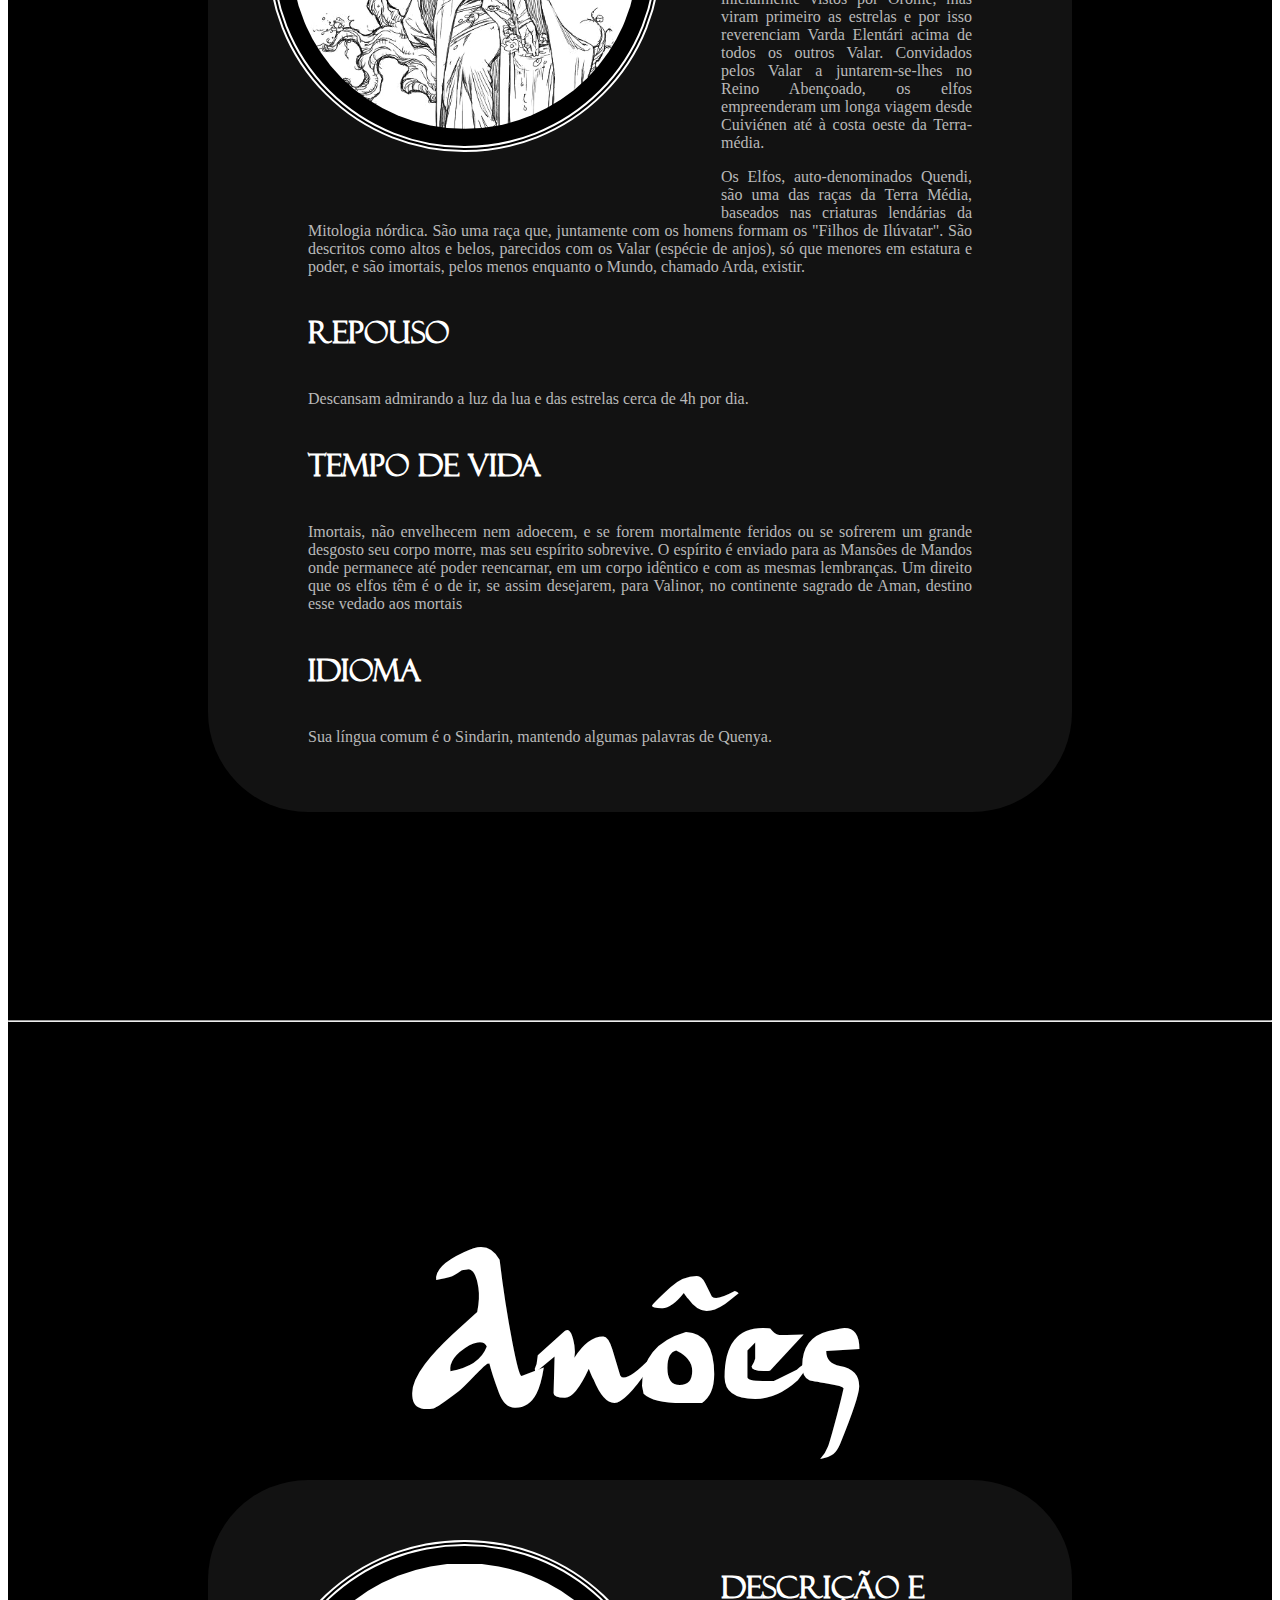
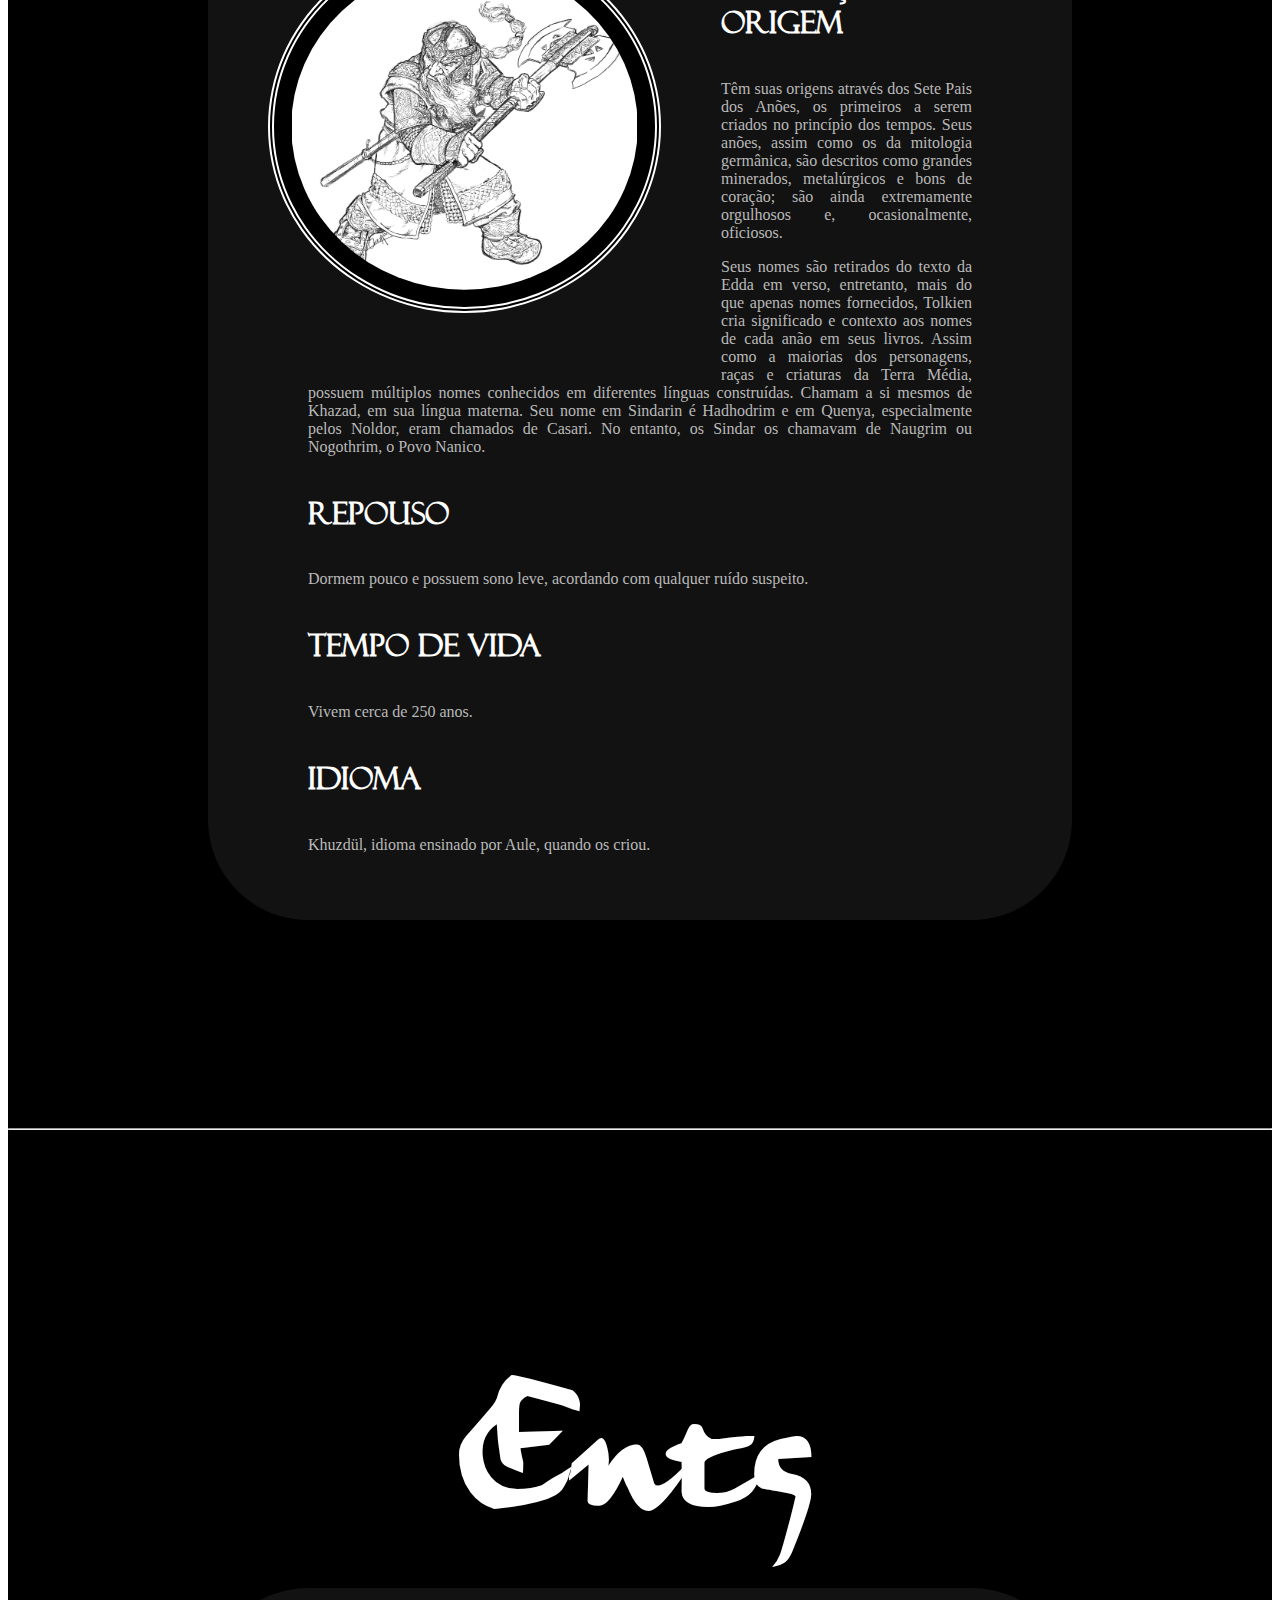
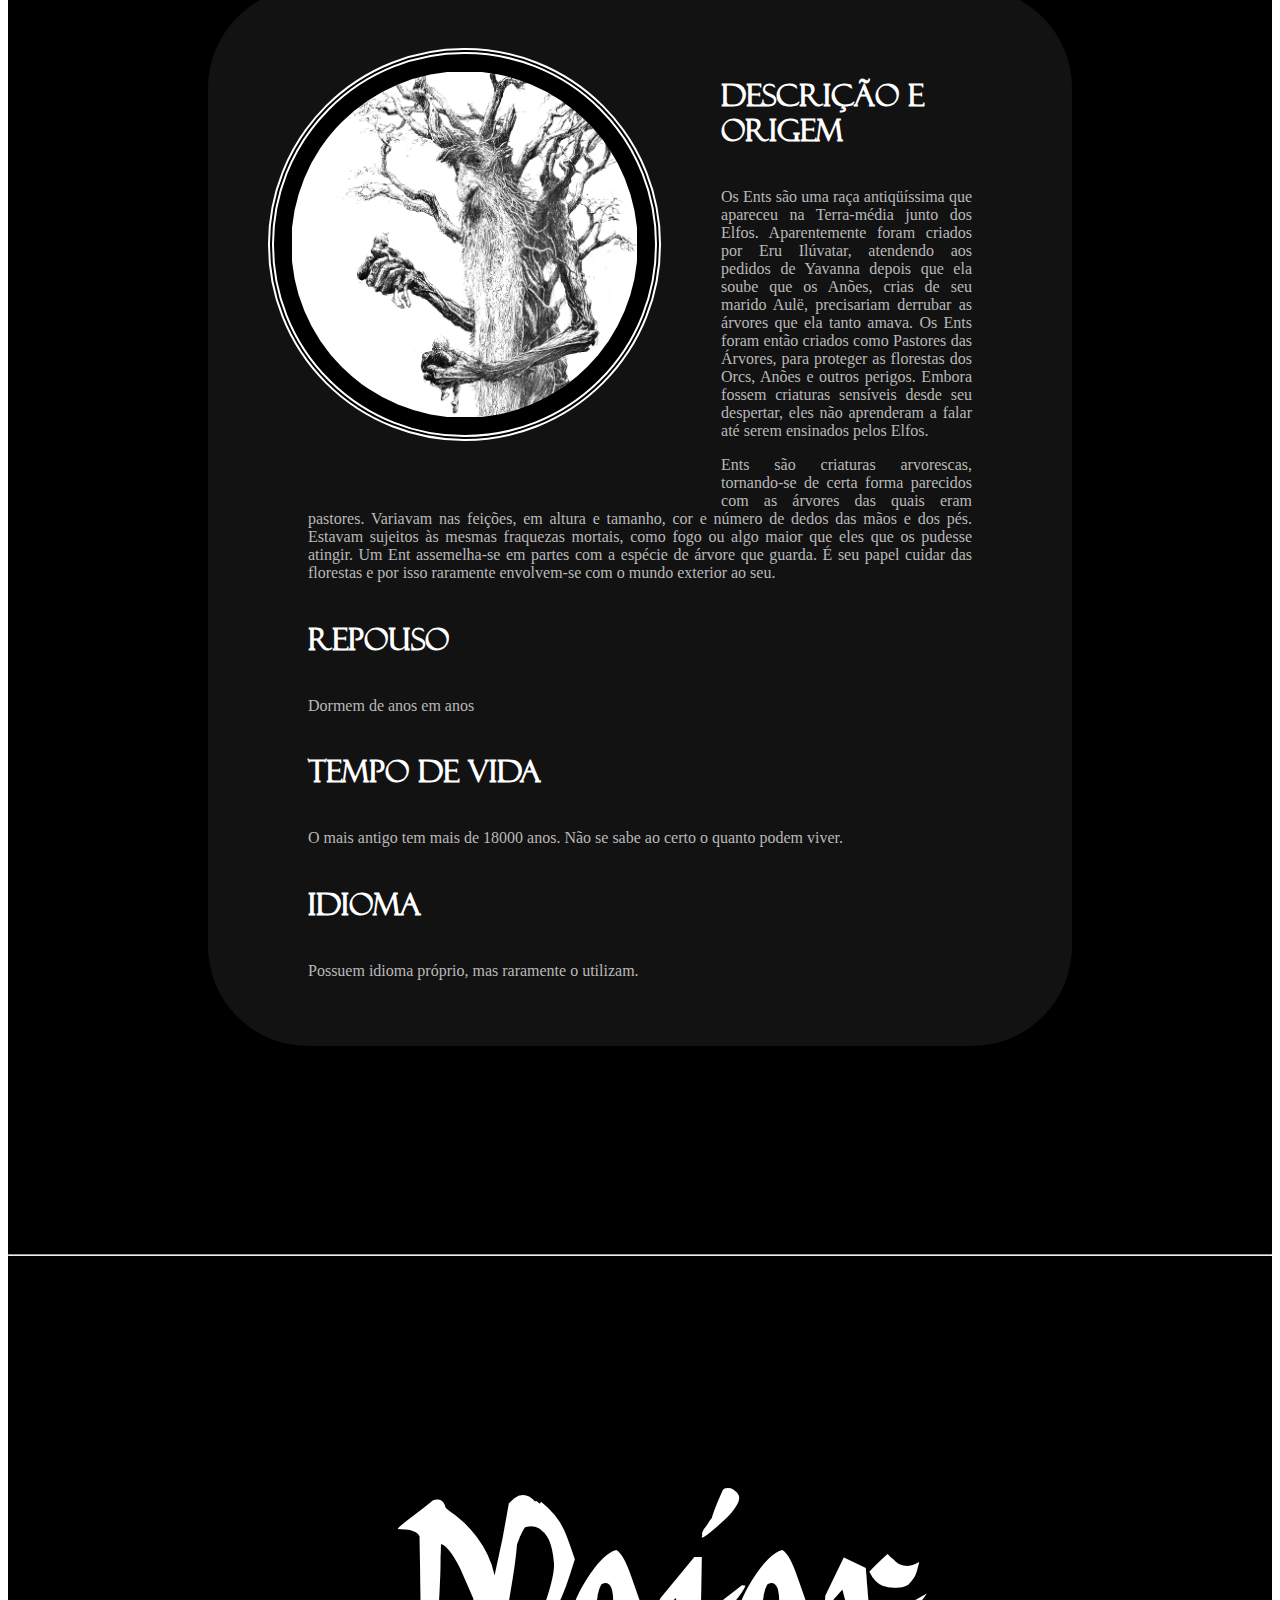
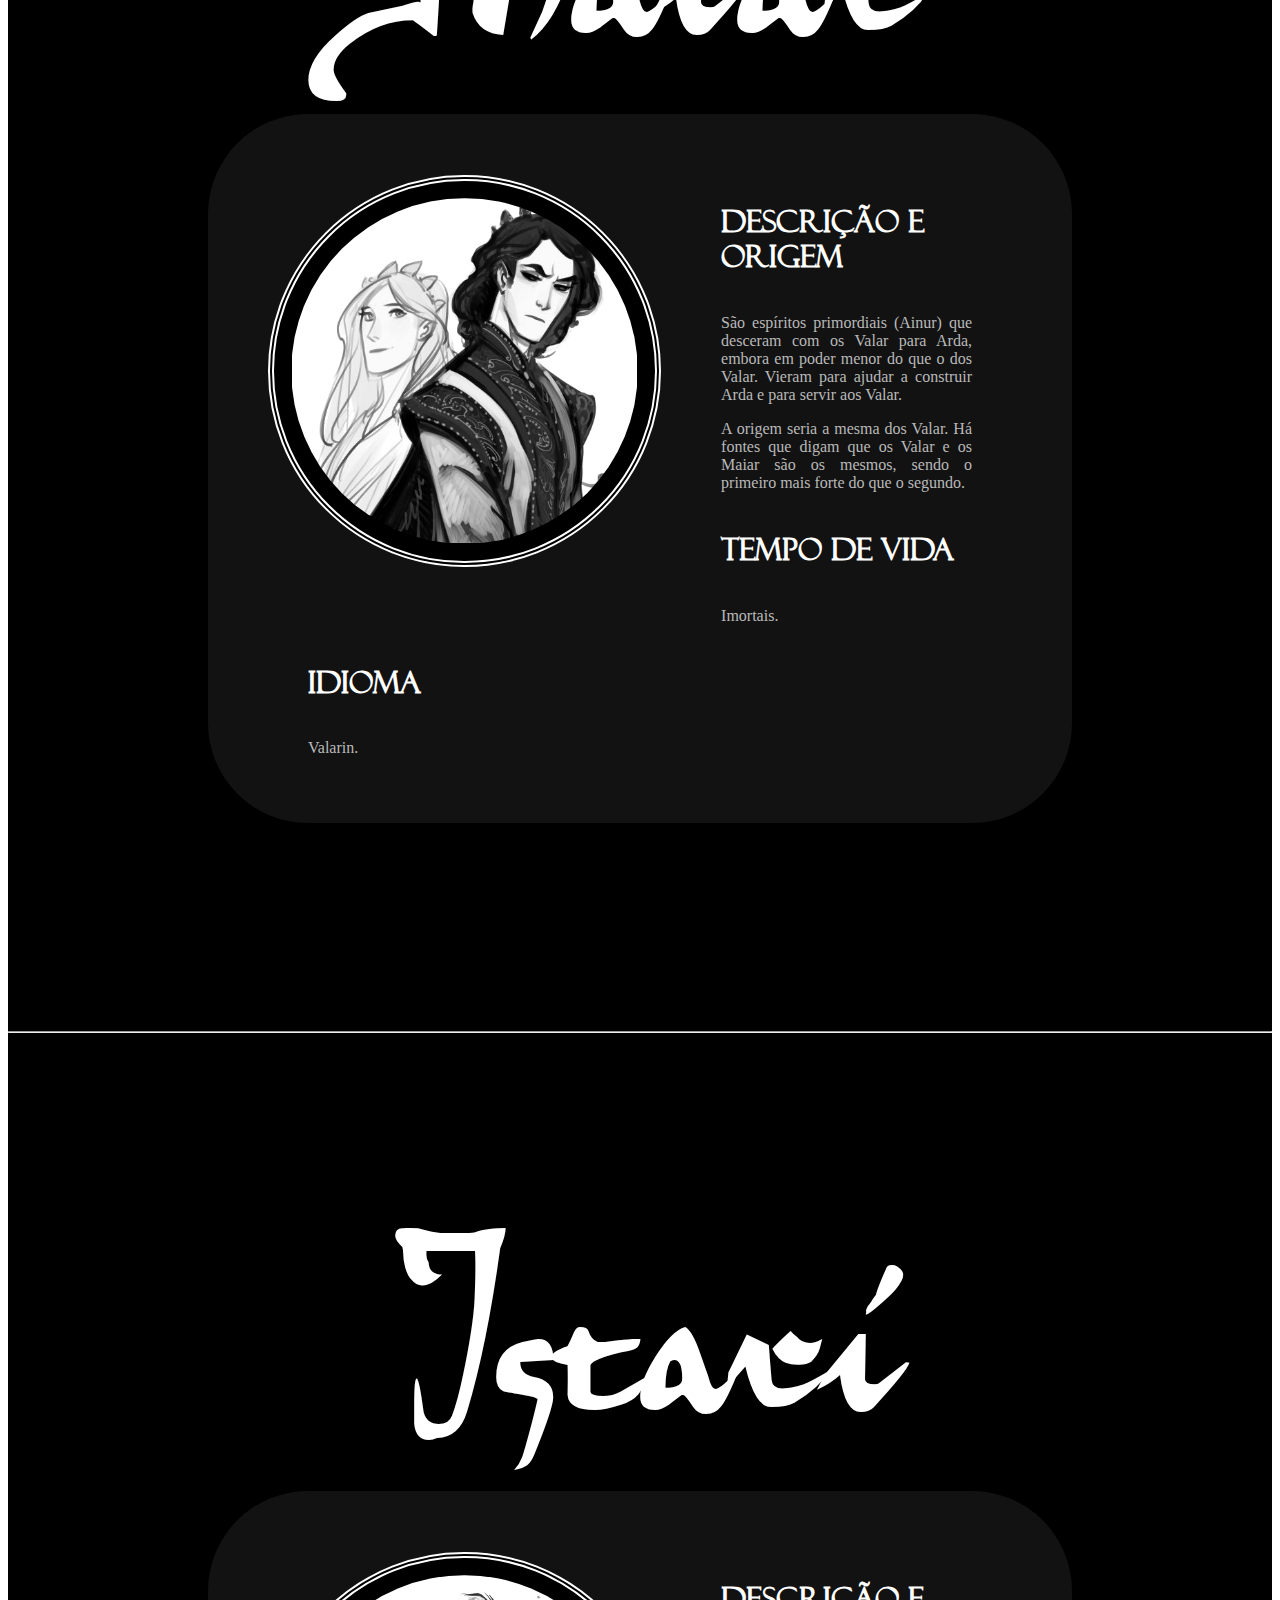
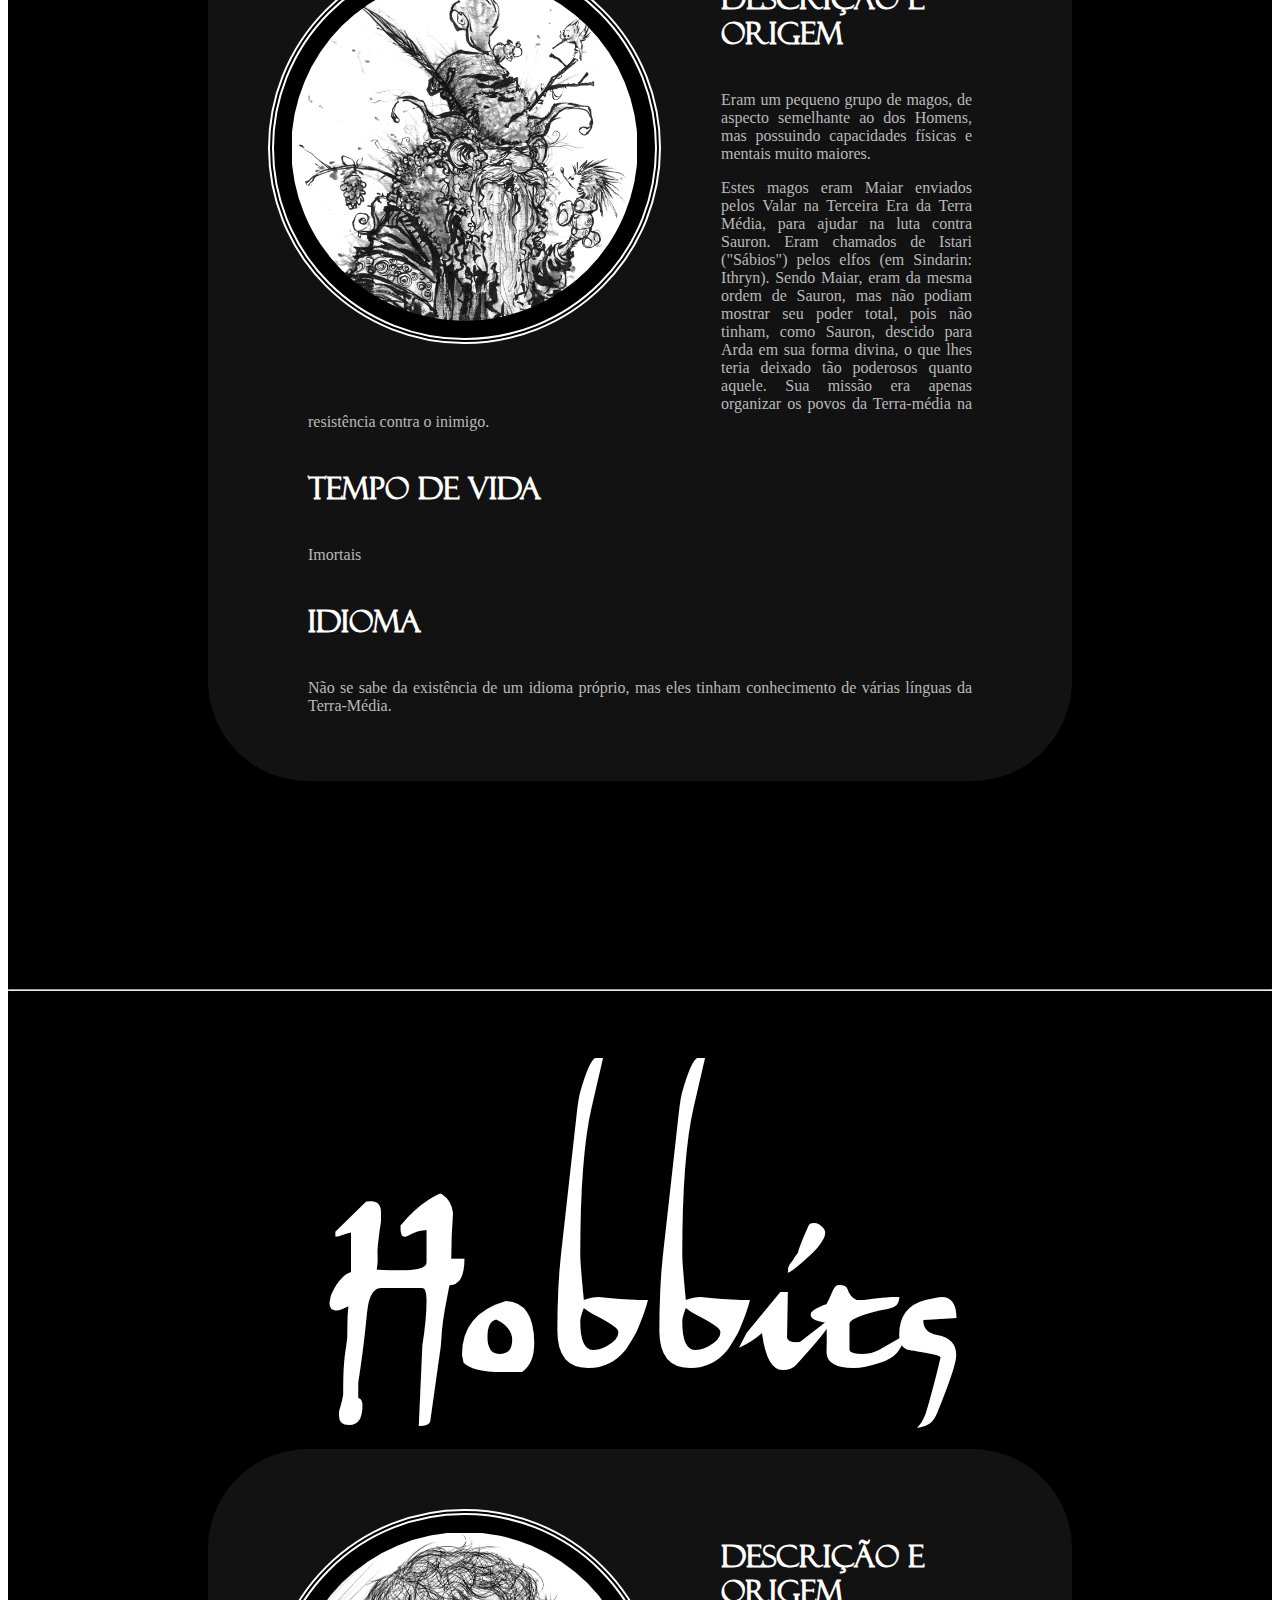
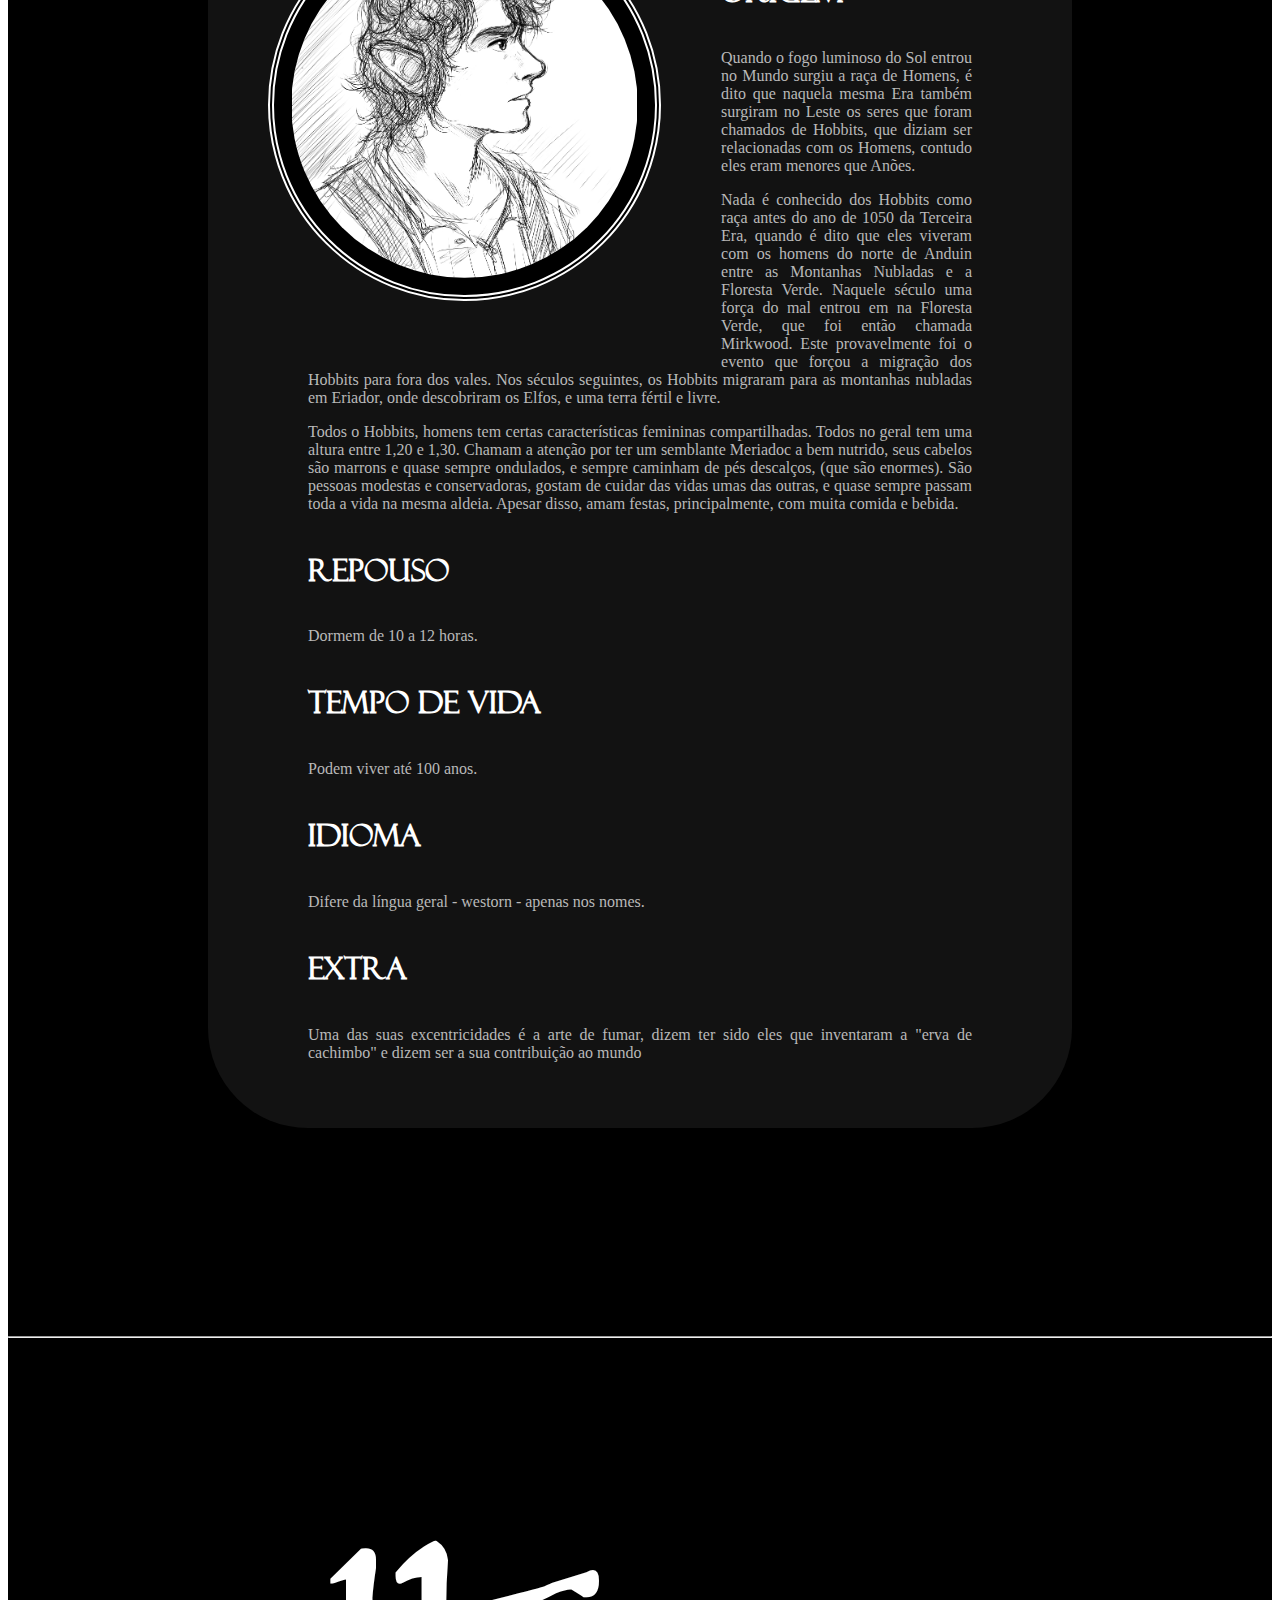
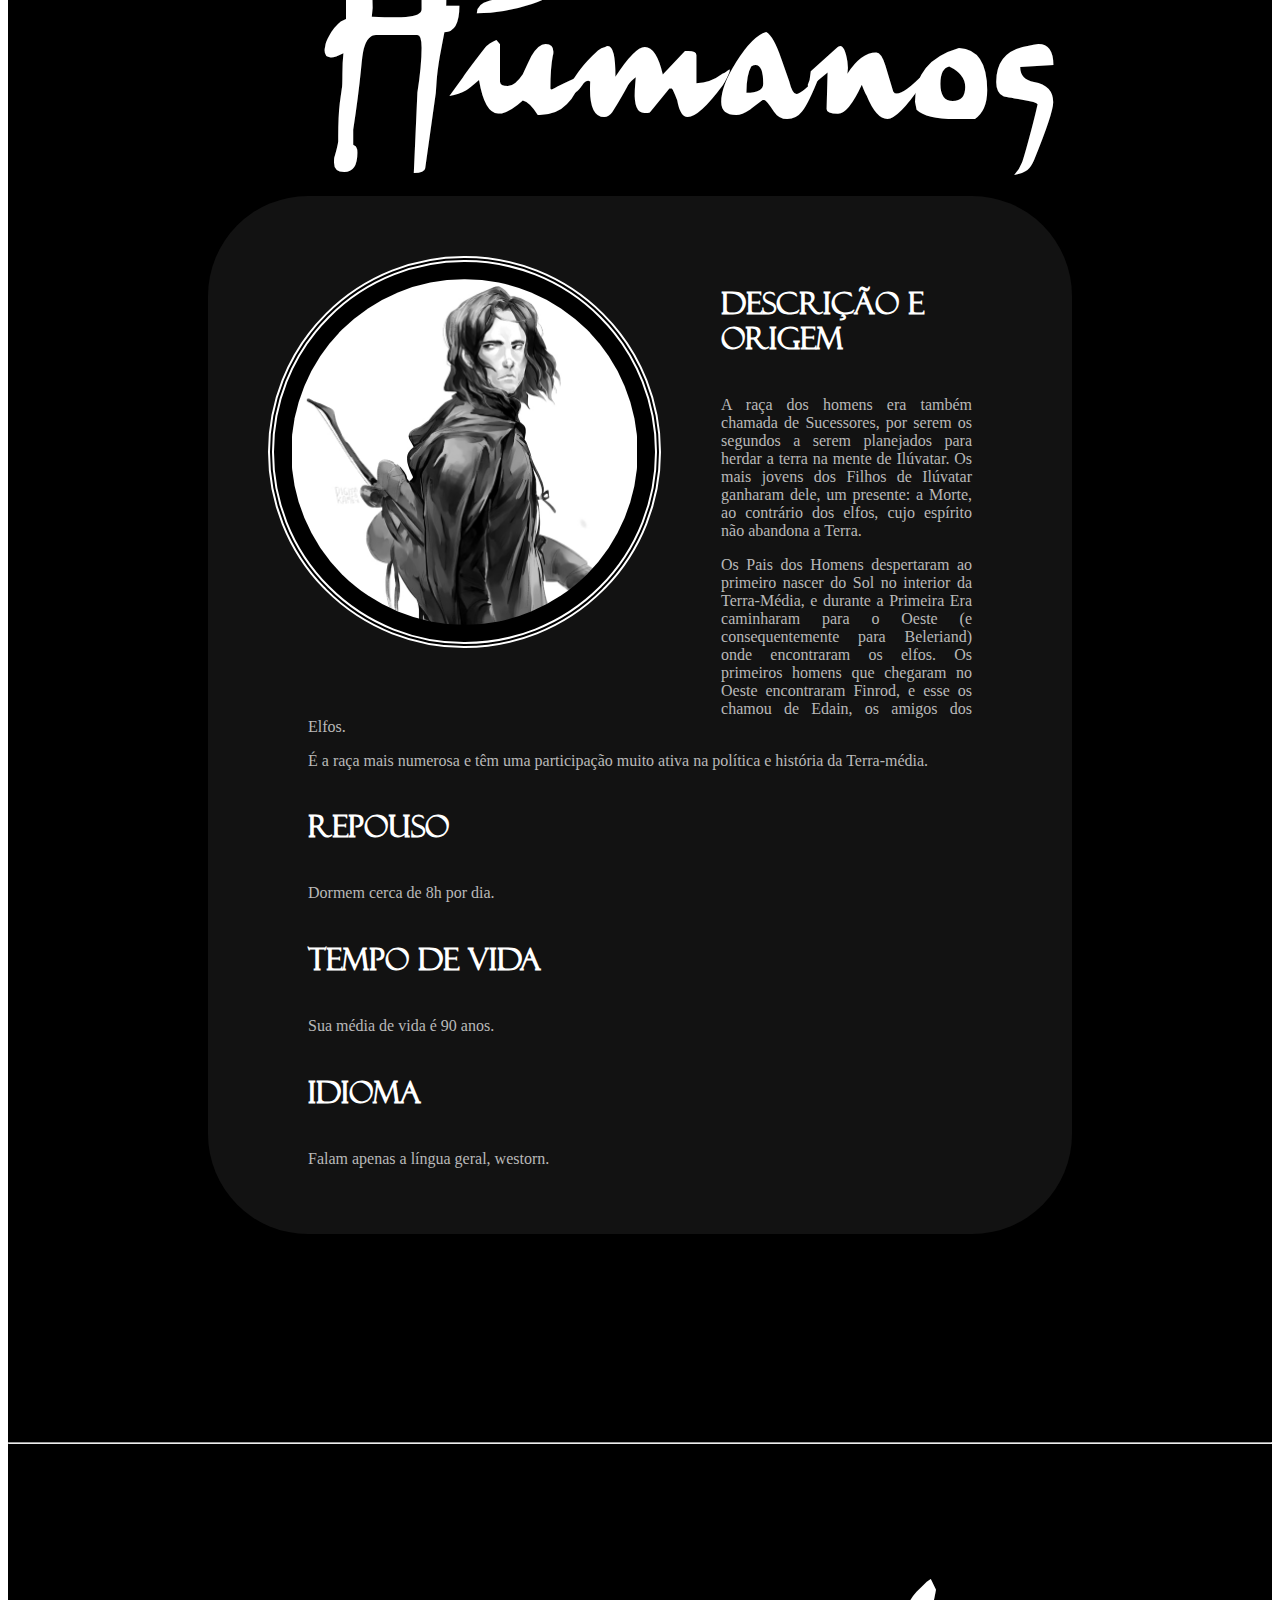
==== commit 7bfc2c23: "Update index.html" ====
--- a/index.html
+++ b/index.html
@@ -68,8 +68,6 @@
 	 <p> Imortais. </p>   
 	 <h4>Idioma</h4>
 	 <p> Valarin. </p>
-	 <h4>Extra</h4>
-	 <p> Uma das suas excentricidades é a arte de fumar, dizem ter sido eles que inventaram a "erva de cachimbo" e dizem ser a sua contribuição ao mundo </p>
 	 </div>	
      </article>
      <hr/>
--- a/Bestiario2.css
+++ b/Bestiario2.css
@@ -0,0 +1,82 @@
+
+@font-face {
+font-family: "Felix Titling Regular";
+src: url("data/fontes/FELIXTI.eot"); /* para IE */
+src: local("FELIXTI"), url("data/fontes/FELIXTI.TTF") format("truetype");
+}
+
+@font-face {
+font-family: "Herman Decanus AH";
+src: url("data/fontes/Herman Decanus AH.eot"); /* para IE */
+src: local("Herman Decanus AH"), url("data/fontes/Herman Decanus AH.ttf") format("truetype");
+}
+
+
+img.criatura{
+	border-radius: 50%;
+	background-color: black;
+	float:left;
+	padding: 2%;
+	margin:7%;
+	height:40%;
+	width: 40%;
+	border:6px double white;
+}
+
+  
+
+div {
+    
+	border-radius: 100px;
+	text-align: justify;
+	background-color: #121212;
+	padding: 50px 100px 50px 100px;	
+}
+
+ 
+
+h4{
+
+ text-align: left;
+ font-family: "Felix Titling Regular";
+ color: white;
+ font-size: 30px;
+}
+
+
+.texto{
+	padding: 200px;
+	font-family: Georgia;
+	color: #b9b9b9;
+	background-color: black;
+}
+
+#menu a{ 
+	padding: 12px 12px 12px 12px;
+	background-color: #121212;
+	font-family: "Felix Titling Regular";
+	font-size: 13px;    
+	color: #6e6e6e;    
+}
+
+#menu a:hover{
+	color: white;  
+}
+
+header{
+
+	font-family: "Herman Decanus AH";
+	font-size: 200px;
+	line-height: 100px;
+	text-align: center;
+	color: white;
+	background-color: black;
+	padding: 50px 100px 100px 100px;
+    
+}
+
+footer{
+	font-family: Georgia;
+	color:white;
+}
+
